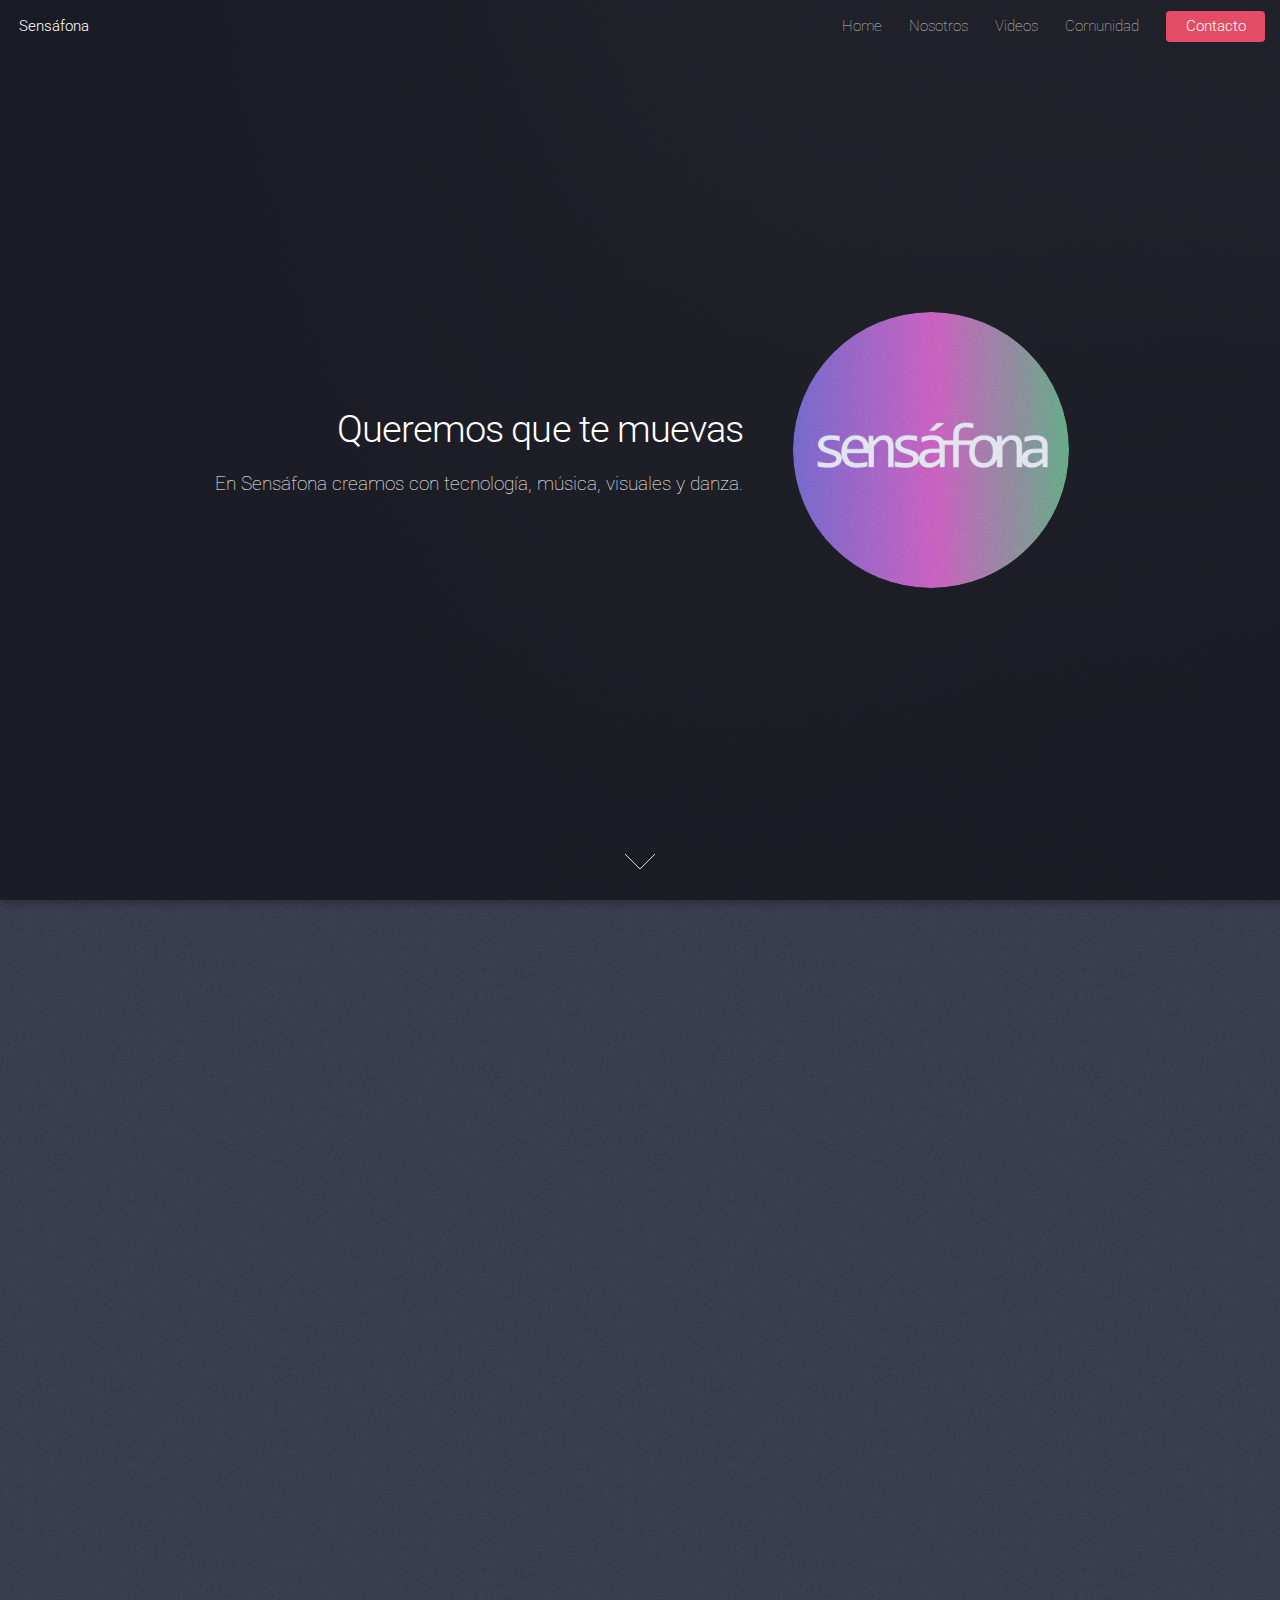
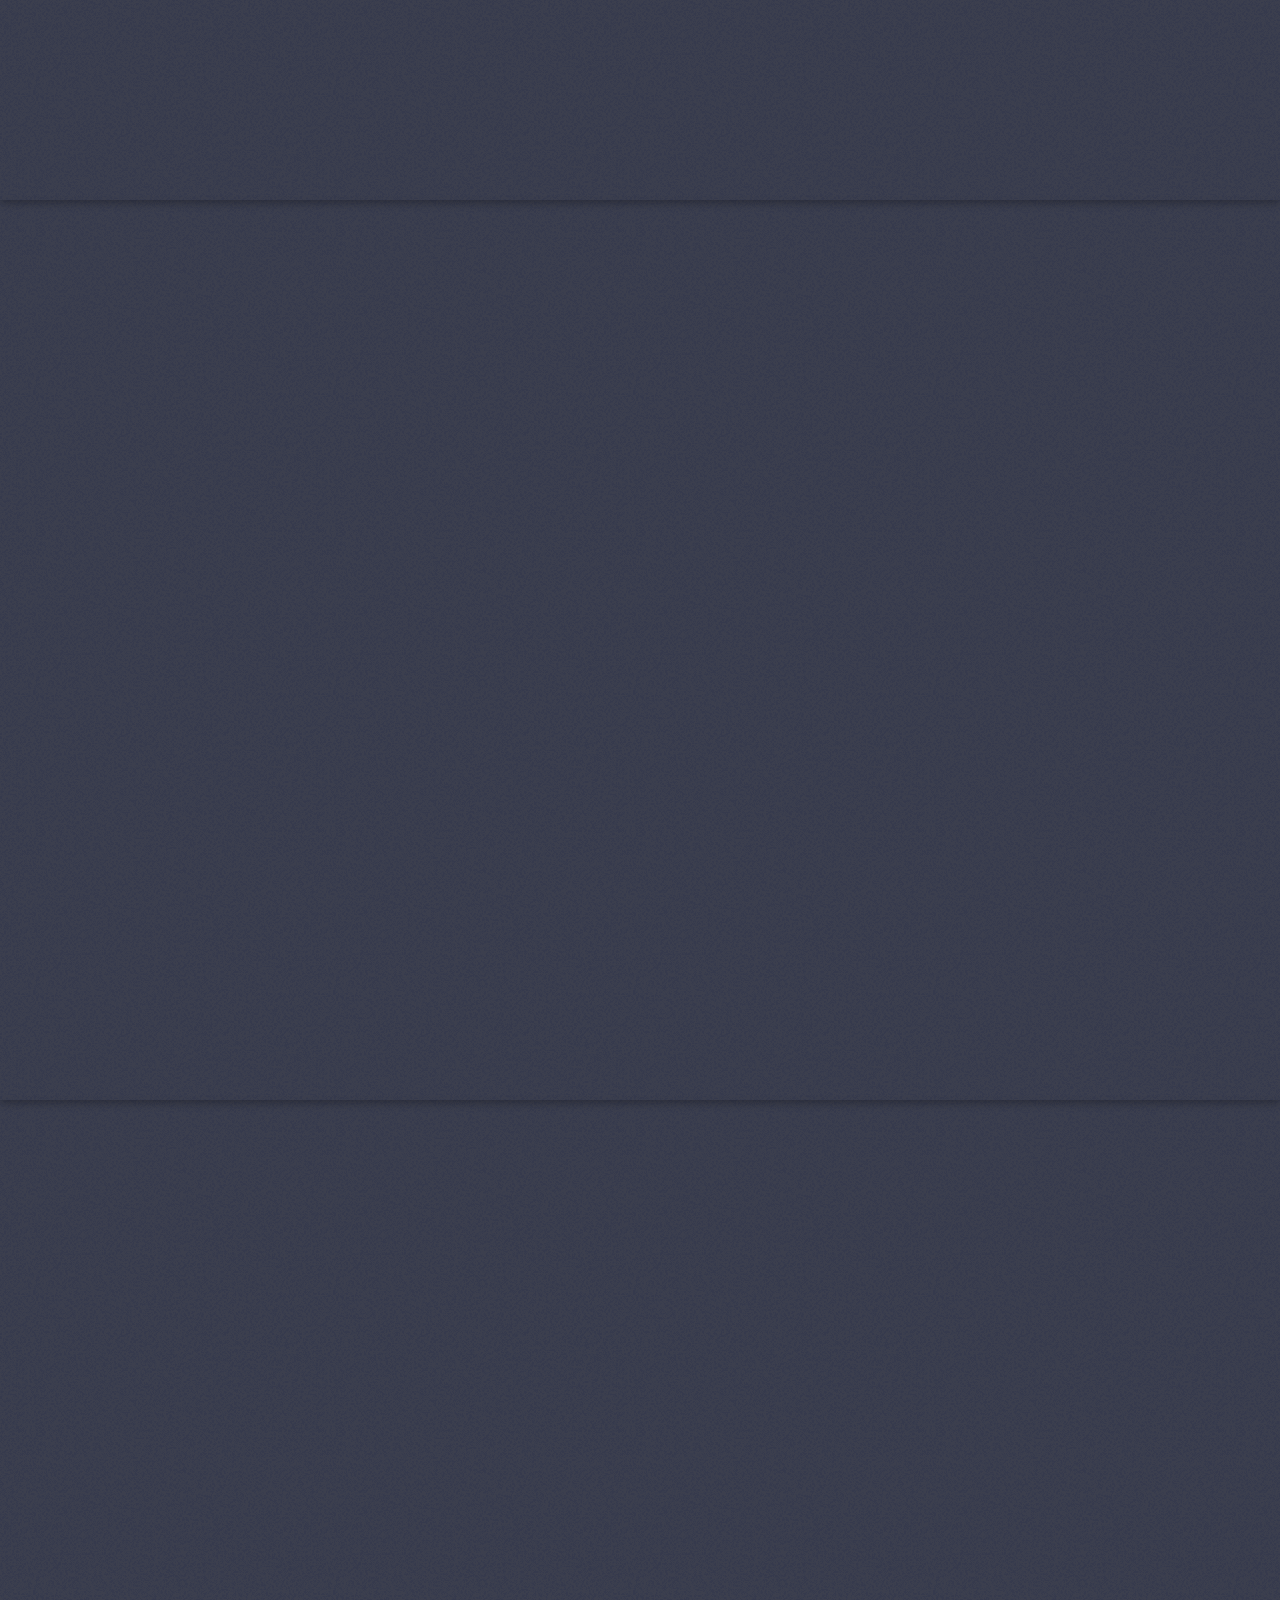
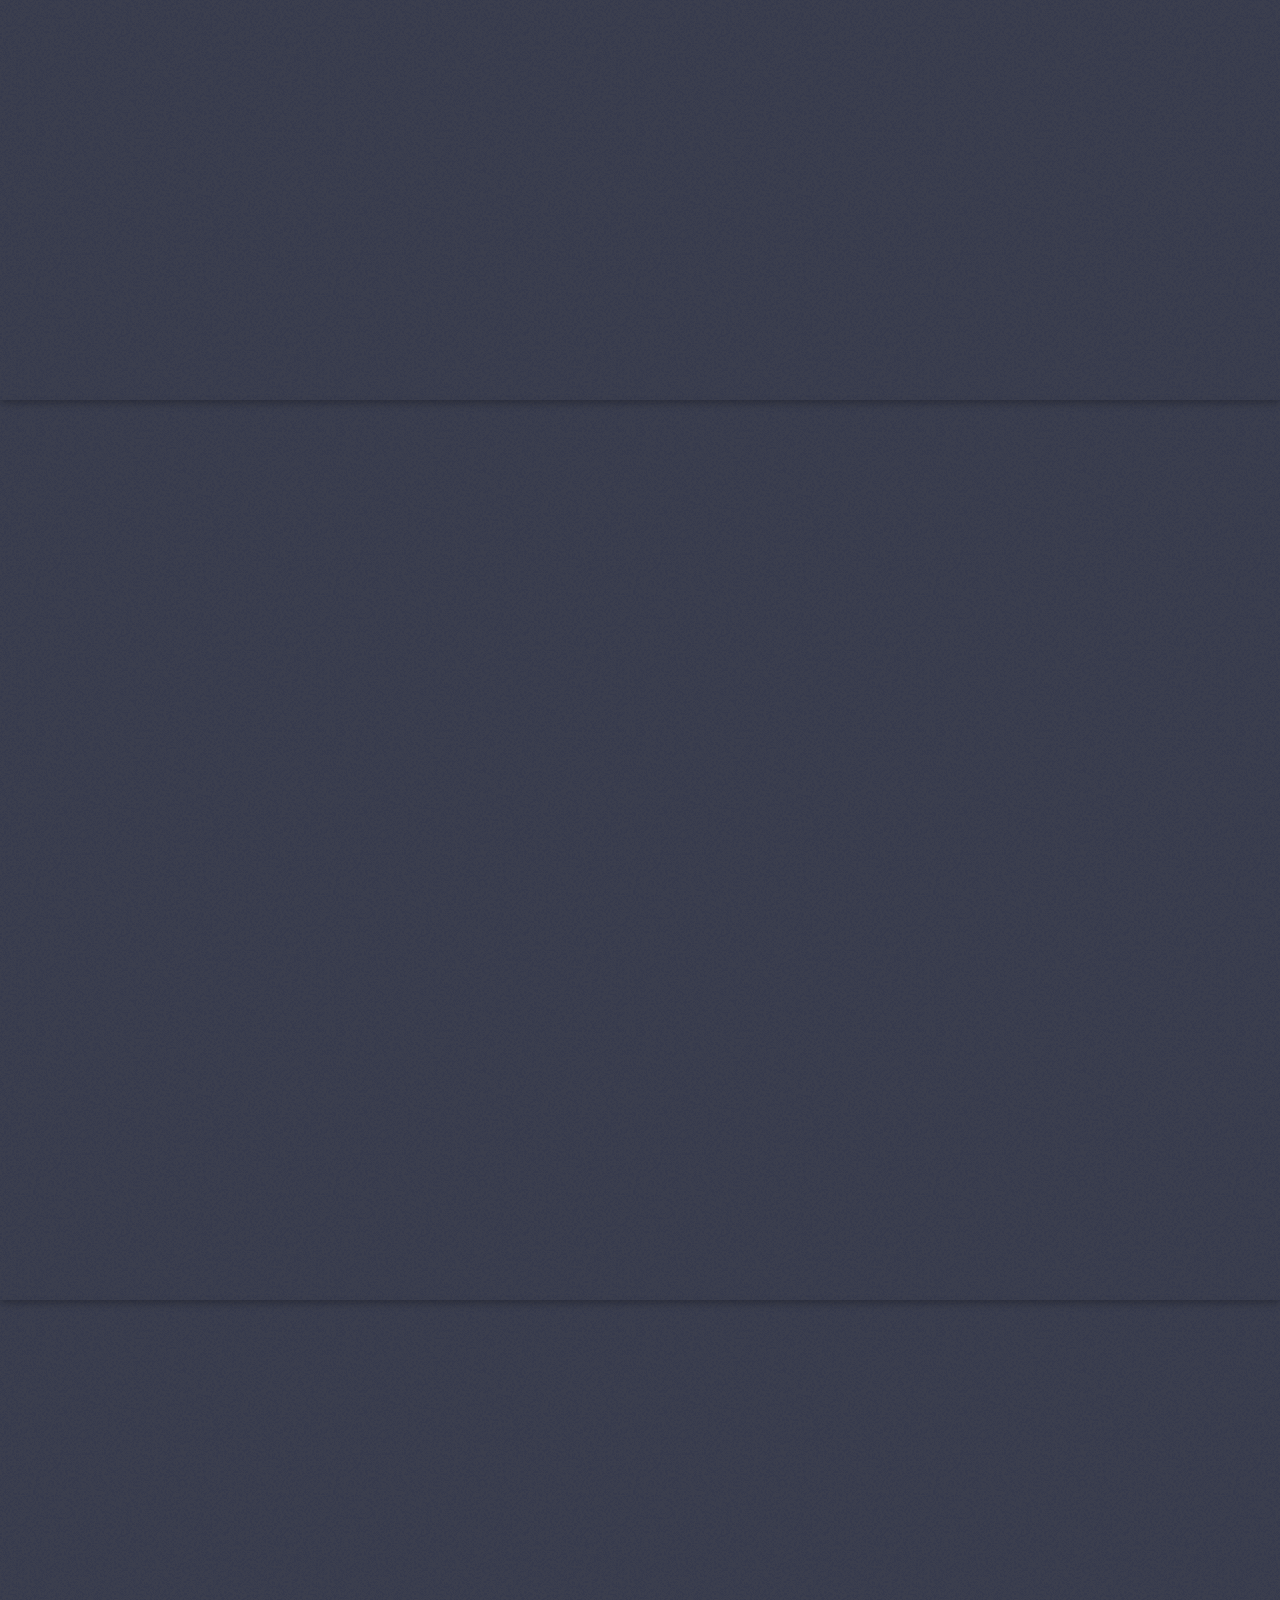
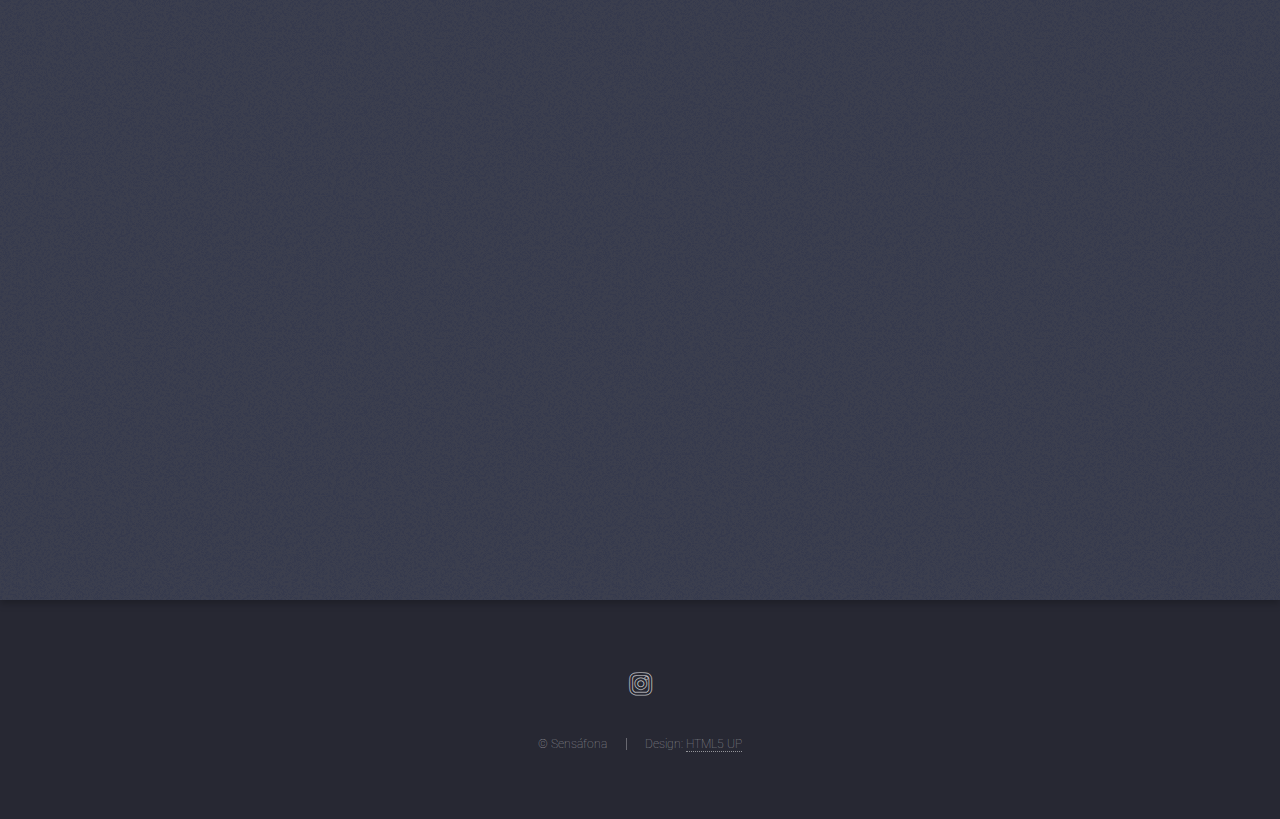
==== index.html @ a5482596 "añadidos videos" ====
<!DOCTYPE HTML>
<!--
	Landed by HTML5 UP
	html5up.net | @ajlkn
	Free for personal and commercial use under the CCA 3.0 license (html5up.net/license)
-->
<html>
	<head>
		<title>Sensáfona</title>
		<meta charset="utf-8" />
		<meta name="viewport" content="width=device-width, initial-scale=1, user-scalable=no" />
		<link rel="stylesheet" href="assets/css/main.css" />
		<noscript><link rel="stylesheet" href="assets/css/noscript.css" /></noscript>
	</head>
	<body class="is-preload landing">
		<div id="page-wrapper">

			<!-- Header -->
				<header id="header">
					<h1 id="logo"><a href="index.html">Sensáfona</a></h1>
					<nav id="nav">
						<ul>
							<li><a href="index.html">Home</a></li>
							<li>
								<a href="#">Nosotros</a>
								<!-- <ul>
									<li><a href="left-sidebar.html">Left Sidebar</a></li>
									<li><a href="right-sidebar.html">Right Sidebar</a></li>
									<li><a href="no-sidebar.html">No Sidebar</a></li>
									<li>
										<a href="#">Submenu</a>
										<ul>
											<li><a href="#">Option 1</a></li>
											<li><a href="#">Option 2</a></li>
											<li><a href="#">Option 3</a></li>
											<li><a href="#">Option 4</a></li>
										</ul>
									</li>
								</ul> -->
							</li>
							<li><a href="videos.html">Videos</a></li>
							<li><a href="https://livecoders-peru.github.io/">Comunidad</a></li>
							<li><a href="#" class="button primary">Contacto</a></li>
						</ul>
					</nav>
				</header>

			<!-- Banner -->
				<section id="banner">
					<div class="content">
						<header>
							<h2>Queremos que te muevas</h2>
							<p>En Sensáfona creamos con tecnología, música, visuales y danza.</p>
						</header>
						<span class="image"><img src="images/pic01.png" alt="" /></span>
					</div>
					<a href="#one" class="goto-next scrolly">Next</a>
				</section>

			<!-- One -->
				<section id="one" class="spotlight style1 bottom">
					<span class="image fit main"><img src="images/Animated GIF-downsized_large (1).gif" alt="" /></span>
					<div class="content">
						<div class="container">
							<div class="row">
								<div class="col-4 col-12-medium">
									<header>
										<h2>Sensáfona</h2>
										<p>Somos la primera banda peruana hecha con lenguajes de programación. </p>
									</header>
								</div>
								<div class="col-4 col-12-medium">
									<p>
										Improvisamos utilizando el live coding (programación en vivo) de música y visuales. <br>
										A esto le sumamos instrumentos electroacústicos (como la guitarra) y el movimiento/danza.
										
									</p>
								</div>
								<div class="col-4 col-12-medium">
									<p>
										Renzo Rospigliosi – Live Coding (Música) <br>
										​
										Ximena Portal - Live Coding (Visuales)<br>
										
										Favio Rojas –
										Guitarra / Bajo / Teclados <br>
										
										Déborah Baquerizo –
										Danza y Movimiento</p>
								</div>
							</div>
						</div>
					</div>
					<a href="#two" class="goto-next scrolly">Next</a>
				</section>

			<!-- Two -->
				<section id="two" class="spotlight style2 right">
					<span class="image fit main"><img src="images/Animated GIF-downsized_large (3).gif" alt="" /></span>
					<div class="content">
						<header>
							<h2>Nuestra Música</h2>
							<p>Escucha nuestras canciones.</p>
						</header>
						<p>Todas utilizan instrumentos "reales" y lenguajes de programación. <br><br>
							Hemos participado en un álbum compilatorio, y tenemos piezas cortas con las que acompañamos nuestras publicaciones en redes sociales.</p>
						<ul class="actions">
							<li><a href="#" class="button">Música</a></li>
						</ul>
					</div>
					<a href="#three" class="goto-next scrolly">Next</a>
				</section>

			<!-- Three -->
				<section id="three" class="spotlight style3 left">
					<span class="image fit main bottom"><img src="images/Animated GIF-downsized_large (5).gif" alt="" /></span>
					<div class="content">
						<header>
							<h2>Conciertos y Eventos</h2>
							<p>Hemos participado en festivales virtuales a nivel internacional</p>
						</header>
						<p>Además, somos gestores de conciertos y eventos. <br><br> Mira los videos de nuestras presentaciones pasadas y únete a la fiesta. </p>		
						<ul class="actions">
							<li><a href="#" class="button">Talleres</a></li>
						</ul>
					</div>
					<a href="#four" class="goto-next scrolly">Next</a>
				</section>

				<!-- Four -->
				<section id="two" class="spotlight style2 right">
					<span class="image fit main"><img src="images/IMG_0537.JPG" alt="" /></span>
					<div class="content">
						<header>
							<h2>Nuestra Propuesta Educativa</h2>
							<p>Sé parte de nuestros talleres introductorios</p>	
							
						</header>
						<p>Aprende desde la práctica a componer música algorítmica, a crear visuales generativos o explorar desde el arte interdisciplinario. <br> <br>
							Contamos con workshops de TidalCycles, Hydra y ORCΛ. <br>¡Serás capaz de mostrar tus propias creaciones al mundo, virtual o presencialmente!<br><br>
							No se requiere experiencia ni conocimientos previos. </p>
						
						<ul class="actions">
							<li><a href="#" class="button">Videos</a></li>
						</ul>
					</div>
					<a href="#three" class="goto-next scrolly">Next</a>
				</section>

			<!-- Three -->
			<section id="three" class="spotlight style3 left">
				<span class="image fit main bottom"><img src="images/Animated GIF-downsized_large (4).gif" alt="" /></span>
				<div class="content">
					<header>
						<h2>Próximas Fechas</h2>
						<p>¡No te pierdas ninguna actividad!</p>
					</header>
					<p>Te mantendremos al tanto de próximas convocatorias, eventos y talleres.
					<ul class="actions">
						<li><a href="#" class="button">Calendario</a></li>
					</ul>
				</div>
				<a href="#four" class="goto-next scrolly">Next</a>
			</section>

		
				
			<!-- Four
				<section id="four" class="wrapper style1 special fade-up">
					<div class="container">
						<header class="major">
							<h2>Accumsan sed tempus adipiscing blandit</h2>
							<p>Iaculis ac volutpat vis non enim gravida nisi faucibus posuere arcu consequat</p>
						</header>
						<div class="box alt">
							<div class="row gtr-uniform">
								<section class="col-4 col-6-medium col-12-xsmall">
									<span class="icon solid alt major fa-chart-area"></span>
									<h3>Ipsum sed commodo</h3>
									<p>Feugiat accumsan lorem eu ac lorem amet accumsan donec. Blandit orci porttitor.</p>
								</section>
								<section class="col-4 col-6-medium col-12-xsmall">
									<span class="icon solid alt major fa-comment"></span>
									<h3>Eleifend lorem ornare</h3>
									<p>Feugiat accumsan lorem eu ac lorem amet accumsan donec. Blandit orci porttitor.</p>
								</section>
								<section class="col-4 col-6-medium col-12-xsmall">
									<span class="icon solid alt major fa-flask"></span>
									<h3>Cubilia cep lobortis</h3>
									<p>Feugiat accumsan lorem eu ac lorem amet accumsan donec. Blandit orci porttitor.</p>
								</section>
								<section class="col-4 col-6-medium col-12-xsmall">
									<span class="icon solid alt major fa-paper-plane"></span>
									<h3>Non semper interdum</h3>
									<p>Feugiat accumsan lorem eu ac lorem amet accumsan donec. Blandit orci porttitor.</p>
								</section>
								<section class="col-4 col-6-medium col-12-xsmall">
									<span class="icon solid alt major fa-file"></span>
									<h3>Odio laoreet accumsan</h3>
									<p>Feugiat accumsan lorem eu ac lorem amet accumsan donec. Blandit orci porttitor.</p>
								</section>
								<section class="col-4 col-6-medium col-12-xsmall">
									<span class="icon solid alt major fa-lock"></span>
									<h3>Massa arcu accumsan</h3>
									<p>Feugiat accumsan lorem eu ac lorem amet accumsan donec. Blandit orci porttitor.</p>
								</section>
							</div>
						</div>
						<footer class="major">
							<ul class="actions special">
								<li><a href="#" class="button">Magna sed feugiat</a></li>
							</ul>
						</footer>
					</div>
				</section> -->

			<!-- Five
				<section id="five" class="wrapper style2 special fade">
					<div class="container">
						<header>
							<h2>Magna faucibus lorem diam</h2>
							<p>Ante metus praesent faucibus ante integer id accumsan eleifend</p>
						</header>
						<form method="post" action="#" class="cta">
							<div class="row gtr-uniform gtr-50">
								<div class="col-8 col-12-xsmall"><input type="email" name="email" id="email" placeholder="Your Email Address" /></div>
								<div class="col-4 col-12-xsmall"><input type="submit" value="Get Started" class="fit primary" /></div>
							</div>
						</form>
					</div>
				</section> -->

			<!-- Footer -->
				<footer id="footer">
					<ul class="icons">
						<!-- <li><a href="#" class="icon brands alt fa-twitter"><span class="label">Twitter</span></a></li>
						<li><a href="#" class="icon brands alt fa-facebook-f"><span class="label">Facebook</span></a></li>
						<li><a href="#" class="icon brands alt fa-linkedin-in"><span class="label">LinkedIn</span></a></li> -->
						<li><a href="https://www.instagram.com/sensafona/" class="icon brands alt fa-instagram"><span class="label">Instagram</span></a></li>
						<!-- <li><a href="#" class="icon brands alt fa-github"><span class="label">GitHub</span></a></li>
						<li><a href="#" class="icon solid alt fa-envelope"><span class="label">Email</span></a></li> -->
					</ul>
					<ul class="copyright">
						<li>&copy; Sensáfona</li><li>Design: <a href="http://html5up.net">HTML5 UP</a></li>
					</ul>
				</footer>

		</div>

		<!-- Scripts -->
			<script src="assets/js/jquery.min.js"></script>
			<script src="assets/js/jquery.scrolly.min.js"></script>
			<script src="assets/js/jquery.dropotron.min.js"></script>
			<script src="assets/js/jquery.scrollex.min.js"></script>
			<script src="assets/js/browser.min.js"></script>
			<script src="assets/js/breakpoints.min.js"></script>
			<script src="assets/js/util.js"></script>
			<script src="assets/js/main.js"></script>

	</body>
</html>
---- assets/css/main.css ----
@import url("fontawesome-all.min.css");
@import url("https://fonts.googleapis.com/css?family=Roboto:100,300,100italic,300italic");

/*
	Landed by HTML5 UP
	html5up.net | @ajlkn
	Free for personal and commercial use under the CCA 3.0 license (html5up.net/license)
*/

html, body, div, span, applet, object,
iframe, h1, h2, h3, h4, h5, h6, p, blockquote,
pre, a, abbr, acronym, address, big, cite,
code, del, dfn, em, img, ins, kbd, q, s, samp,
small, strike, strong, sub, sup, tt, var, b,
u, i, center, dl, dt, dd, ol, ul, li, fieldset,
form, label, legend, table, caption, tbody,
tfoot, thead, tr, th, td, article, aside,
canvas, details, embed, figure, figcaption,
footer, header, hgroup, menu, nav, output, ruby,
section, summary, time, mark, audio, video {
	margin: 0;
	padding: 0;
	border: 0;
	font-size: 100%;
	font: inherit;
	vertical-align: baseline;}

article, aside, details, figcaption, figure,
footer, header, hgroup, menu, nav, section {
	display: block;}

body {
	line-height: 1;
}

ol, ul {
	list-style: none;
}

blockquote, q {
	quotes: none;
}

	blockquote:before, blockquote:after, q:before, q:after {
		content: '';
		content: none;
	}

table {
	border-collapse: collapse;
	border-spacing: 0;
}

body {
	-webkit-text-size-adjust: none;
}

mark {
	background-color: transparent;
	color: inherit;
}

input::-moz-focus-inner {
	border: 0;
	padding: 0;
}

input, select, textarea {
	-moz-appearance: none;
	-webkit-appearance: none;
	-ms-appearance: none;
	appearance: none;
}

/* Basic */

	html {
		box-sizing: border-box;
	}

	*, *:before, *:after {
		box-sizing: inherit;
	}

	html, body {
		background: #1c1d26;
	}

	body.is-preload *, body.is-preload *:before, body.is-preload *:after {
		-moz-animation: none !important;
		-webkit-animation: none !important;
		-ms-animation: none !important;
		animation: none !important;
		-moz-transition: none !important;
		-webkit-transition: none !important;
		-ms-transition: none !important;
		transition: none !important;
	}

	body, input, select, textarea {
		color: rgba(255, 255, 255, 0.75);
		font-family: "Roboto", Helvetica, sans-serif;
		font-size: 15pt;
		font-weight: 100;
		line-height: 1.75em;
	}

	a {
		-moz-transition: border-color 0.2s ease-in-out, color 0.2s ease-in-out;
		-webkit-transition: border-color 0.2s ease-in-out, color 0.2s ease-in-out;
		-ms-transition: border-color 0.2s ease-in-out, color 0.2s ease-in-out;
		transition: border-color 0.2s ease-in-out, color 0.2s ease-in-out;
		border-bottom: dotted 1px;
		color: #e44c65;
		text-decoration: none;
	}

		a:hover {
			color: #e44c65 !important;
			border-bottom-color: transparent;
		}

	strong, b {
		color: #ffffff;
		font-weight: 300;
	}

	em, i {
		font-style: italic;
	}

	p {
		margin: 0 0 2em 0;
	}

	h1, h2, h3, h4, h5, h6 {
		color: #ffffff;
		font-weight: 300;
		line-height: 1em;
		margin: 0 0 1em 0;
	}

		h1 a, h2 a, h3 a, h4 a, h5 a, h6 a {
			color: inherit;
			border: 0;
		}

	h2 {
		font-size: 2em;
		line-height: 1.5em;
		letter-spacing: -0.025em;
	}

	h3 {
		font-size: 1.35em;
		line-height: 1.5em;
	}

	h4 {
		font-size: 1.1em;
		line-height: 1.5em;
	}

	h5 {
		font-size: 0.9em;
		line-height: 1.5em;
	}

	h6 {
		font-size: 0.7em;
		line-height: 1.5em;
	}

	sub {
		font-size: 0.8em;
		position: relative;
		top: 0.5em;
	}

	sup {
		font-size: 0.8em;
		position: relative;
		top: -0.5em;
	}

	hr {
		border: 0;
		border-bottom: solid 1px rgba(255, 255, 255, 0.3);
		margin: 3em 0;
	}

		hr.major {
			margin: 4em 0;
		}

	blockquote {
		border-left: solid 4px rgba(255, 255, 255, 0.3);
		font-style: italic;
		margin: 0 0 2em 0;
		padding: 0.5em 0 0.5em 2em;
	}

	code {
		background: rgba(255, 255, 255, 0.075);
		border-radius: 4px;
		font-family: "Courier New", monospace;
		font-size: 0.9em;
		margin: 0 0.25em;
		padding: 0.25em 0.65em;
	}

	pre {
		-webkit-overflow-scrolling: touch;
		font-family: "Courier New", monospace;
		font-size: 0.9em;
		margin: 0 0 2em 0;
	}

		pre code {
			display: block;
			line-height: 1.75em;
			padding: 1em 1.5em;
			overflow-x: auto;
		}

	.align-left {
		text-align: left;
	}

	.align-center {
		text-align: center;
	}

	.align-right {
		text-align: right;
	}

/* Loader */

	@-moz-keyframes spinner-show {
		0% {
			opacity: 0;
		}

		100% {
			opacity: 1;
		}
	}

	@-webkit-keyframes spinner-show {
		0% {
			opacity: 0;
		}

		100% {
			opacity: 1;
		}
	}

	@-ms-keyframes spinner-show {
		0% {
			opacity: 0;
		}

		100% {
			opacity: 1;
		}
	}

	@keyframes spinner-show {
		0% {
			opacity: 0;
		}

		100% {
			opacity: 1;
		}
	}

	@-moz-keyframes spinner-hide {
		0% {
			color: rgba(255, 255, 255, 0.15);
			z-index: 100001;
			-moz-transform: scale(1) rotate(0deg);
			-webkit-transform: scale(1) rotate(0deg);
			-ms-transform: scale(1) rotate(0deg);
			transform: scale(1) rotate(0deg);
		}

		99% {
			color: #1c1d26;
			z-index: 100001;
			-moz-transform: scale(0.5) rotate(360deg);
			-webkit-transform: scale(0.5) rotate(360deg);
			-ms-transform: scale(0.5) rotate(360deg);
			transform: scale(0.5) rotate(360deg);
		}

		100% {
			color: #1c1d26;
			z-index: -1;
			-moz-transform: scale(0.5) rotate(360deg);
			-webkit-transform: scale(0.5) rotate(360deg);
			-ms-transform: scale(0.5) rotate(360deg);
			transform: scale(0.5) rotate(360deg);
		}
	}

	@-webkit-keyframes spinner-hide {
		0% {
			color: rgba(255, 255, 255, 0.15);
			z-index: 100001;
			-moz-transform: scale(1) rotate(0deg);
			-webkit-transform: scale(1) rotate(0deg);
			-ms-transform: scale(1) rotate(0deg);
			transform: scale(1) rotate(0deg);
		}

		99% {
			color: #1c1d26;
			z-index: 100001;
			-moz-transform: scale(0.5) rotate(360deg);
			-webkit-transform: scale(0.5) rotate(360deg);
			-ms-transform: scale(0.5) rotate(360deg);
			transform: scale(0.5) rotate(360deg);
		}

		100% {
			color: #1c1d26;
			z-index: -1;
			-moz-transform: scale(0.5) rotate(360deg);
			-webkit-transform: scale(0.5) rotate(360deg);
			-ms-transform: scale(0.5) rotate(360deg);
			transform: scale(0.5) rotate(360deg);
		}
	}

	@-ms-keyframes spinner-hide {
		0% {
			color: rgba(255, 255, 255, 0.15);
			z-index: 100001;
			-moz-transform: scale(1) rotate(0deg);
			-webkit-transform: scale(1) rotate(0deg);
			-ms-transform: scale(1) rotate(0deg);
			transform: scale(1) rotate(0deg);
		}

		99% {
			color: #1c1d26;
			z-index: 100001;
			-moz-transform: scale(0.5) rotate(360deg);
			-webkit-transform: scale(0.5) rotate(360deg);
			-ms-transform: scale(0.5) rotate(360deg);
			transform: scale(0.5) rotate(360deg);
		}

		100% {
			color: #1c1d26;
			z-index: -1;
			-moz-transform: scale(0.5) rotate(360deg);
			-webkit-transform: scale(0.5) rotate(360deg);
			-ms-transform: scale(0.5) rotate(360deg);
			transform: scale(0.5) rotate(360deg);
		}
	}

	@keyframes spinner-hide {
		0% {
			color: rgba(255, 255, 255, 0.15);
			z-index: 100001;
			-moz-transform: scale(1) rotate(0deg);
			-webkit-transform: scale(1) rotate(0deg);
			-ms-transform: scale(1) rotate(0deg);
			transform: scale(1) rotate(0deg);
		}

		99% {
			color: #1c1d26;
			z-index: 100001;
			-moz-transform: scale(0.5) rotate(360deg);
			-webkit-transform: scale(0.5) rotate(360deg);
			-ms-transform: scale(0.5) rotate(360deg);
			transform: scale(0.5) rotate(360deg);
		}

		100% {
			color: #1c1d26;
			z-index: -1;
			-moz-transform: scale(0.5) rotate(360deg);
			-webkit-transform: scale(0.5) rotate(360deg);
			-ms-transform: scale(0.5) rotate(360deg);
			transform: scale(0.5) rotate(360deg);
		}
	}

	@-moz-keyframes spinner-rotate {
		0% {
			-moz-transform: scale(1) rotate(0deg);
			-webkit-transform: scale(1) rotate(0deg);
			-ms-transform: scale(1) rotate(0deg);
			transform: scale(1) rotate(0deg);
		}

		100% {
			-moz-transform: scale(1) rotate(360deg);
			-webkit-transform: scale(1) rotate(360deg);
			-ms-transform: scale(1) rotate(360deg);
			transform: scale(1) rotate(360deg);
		}
	}

	@-webkit-keyframes spinner-rotate {
		0% {
			-moz-transform: scale(1) rotate(0deg);
			-webkit-transform: scale(1) rotate(0deg);
			-ms-transform: scale(1) rotate(0deg);
			transform: scale(1) rotate(0deg);
		}

		100% {
			-moz-transform: scale(1) rotate(360deg);
			-webkit-transform: scale(1) rotate(360deg);
			-ms-transform: scale(1) rotate(360deg);
			transform: scale(1) rotate(360deg);
		}
	}

	@-ms-keyframes spinner-rotate {
		0% {
			-moz-transform: scale(1) rotate(0deg);
			-webkit-transform: scale(1) rotate(0deg);
			-ms-transform: scale(1) rotate(0deg);
			transform: scale(1) rotate(0deg);
		}

		100% {
			-moz-transform: scale(1) rotate(360deg);
			-webkit-transform: scale(1) rotate(360deg);
			-ms-transform: scale(1) rotate(360deg);
			transform: scale(1) rotate(360deg);
		}
	}

	@keyframes spinner-rotate {
		0% {
			-moz-transform: scale(1) rotate(0deg);
			-webkit-transform: scale(1) rotate(0deg);
			-ms-transform: scale(1) rotate(0deg);
			transform: scale(1) rotate(0deg);
		}

		100% {
			-moz-transform: scale(1) rotate(360deg);
			-webkit-transform: scale(1) rotate(360deg);
			-ms-transform: scale(1) rotate(360deg);
			transform: scale(1) rotate(360deg);
		}
	}

	@-moz-keyframes overlay-hide {
		0% {
			opacity: 1;
			z-index: 100000;
		}

		15% {
			opacity: 1;
			z-index: 100000;
		}

		99% {
			opacity: 0;
			z-index: 100000;
		}

		100% {
			opacity: 0;
			z-index: -1;
		}
	}

	@-webkit-keyframes overlay-hide {
		0% {
			opacity: 1;
			z-index: 100000;
		}

		15% {
			opacity: 1;
			z-index: 100000;
		}

		99% {
			opacity: 0;
			z-index: 100000;
		}

		100% {
			opacity: 0;
			z-index: -1;
		}
	}

	@-ms-keyframes overlay-hide {
		0% {
			opacity: 1;
			z-index: 100000;
		}

		15% {
			opacity: 1;
			z-index: 100000;
		}

		99% {
			opacity: 0;
			z-index: 100000;
		}

		100% {
			opacity: 0;
			z-index: -1;
		}
	}

	@keyframes overlay-hide {
		0% {
			opacity: 1;
			z-index: 100000;
		}

		15% {
			opacity: 1;
			z-index: 100000;
		}

		99% {
			opacity: 0;
			z-index: 100000;
		}

		100% {
			opacity: 0;
			z-index: -1;
		}
	}

	body.landing {
		text-decoration: none;
	}

		body.landing:before {
			-moz-osx-font-smoothing: grayscale;
			-webkit-font-smoothing: antialiased;
			display: inline-block;
			font-style: normal;
			font-variant: normal;
			text-rendering: auto;
			line-height: 1;
			text-transform: none !important;
			font-family: 'Font Awesome 5 Free';
			font-weight: 900;
		}

		body.landing:before {
			-moz-animation: spinner-show 1.5s 1 0.25s ease forwards, spinner-hide 0.25s ease-in-out forwards !important;
			-webkit-animation: spinner-show 1.5s 1 0.25s ease forwards, spinner-hide 0.25s ease-in-out forwards !important;
			-ms-animation: spinner-show 1.5s 1 0.25s ease forwards, spinner-hide 0.25s ease-in-out forwards !important;
			animation: spinner-show 1.5s 1 0.25s ease forwards, spinner-hide 0.25s ease-in-out forwards !important;
			-moz-transform-origin: 50% 50%;
			-webkit-transform-origin: 50% 50%;
			-ms-transform-origin: 50% 50%;
			transform-origin: 50% 50%;
			color: rgba(255, 255, 255, 0.15);
			content: '\f1ce';
			cursor: default;
			display: block;
			font-size: 2em;
			height: 2em;
			left: 50%;
			line-height: 2em;
			margin: -1em 0 0 -1em;
			opacity: 0;
			position: fixed;
			text-align: center;
			top: 50%;
			width: 2em;
			z-index: -1;
		}

		body.landing:after {
			-moz-animation: overlay-hide 1.5s ease-in forwards !important;
			-webkit-animation: overlay-hide 1.5s ease-in forwards !important;
			-ms-animation: overlay-hide 1.5s ease-in forwards !important;
			animation: overlay-hide 1.5s ease-in forwards !important;
			background: #1c1d26;
			content: '';
			display: block;
			height: 100%;
			left: 0;
			opacity: 0;
			position: fixed;
			top: 0;
			width: 100%;
			z-index: -1;
		}

		body.landing.is-preload:before {
			-moz-animation: spinner-show 1.5s 1 0.25s ease forwards, spinner-rotate 0.75s infinite linear !important;
			-webkit-animation: spinner-show 1.5s 1 0.25s ease forwards, spinner-rotate 0.75s infinite linear !important;
			-ms-animation: spinner-show 1.5s 1 0.25s ease forwards, spinner-rotate 0.75s infinite linear !important;
			animation: spinner-show 1.5s 1 0.25s ease forwards, spinner-rotate 0.75s infinite linear !important;
			z-index: 100001;
		}

		body.landing.is-preload:after {
			-moz-animation: none !important;
			-webkit-animation: none !important;
			-ms-animation: none !important;
			animation: none !important;
			opacity: 1;
			z-index: 100000;
		}

	@media (-webkit-min-device-pixel-ratio: 2) {

		body.landing:before {
			line-height: 2.025em;
		}

	}

/* Container */

	.container {
		margin: 0 auto;
		max-width: calc(100% - 4em);
		width: 70em;
	}

		.container.xsmall {
			width: 17.5em;
		}

		.container.small {
			width: 35em;
		}

		.container.medium {
			width: 52.5em;
		}

		.container.large {
			width: 87.5em;
		}

		.container.xlarge {
			width: 105em;
		}

		.container.max {
			width: 100%;
		}

		@media screen and (max-width: 1280px) {

			.container {
				width: 90%;
				max-width: 100%;
			}

		}

		@media screen and (max-width: 980px) {

			.container {
				width: 100% !important;
			}

		}

/* Row */

	.row {
		display: flex;
		flex-wrap: wrap;
		box-sizing: border-box;
		align-items: stretch;
	}

		.row > * {
			box-sizing: border-box;
		}

		.row.gtr-uniform > * > :last-child {
			margin-bottom: 0;
		}

		.row.aln-left {
			justify-content: flex-start;
		}

		.row.aln-center {
			justify-content: center;
		}

		.row.aln-right {
			justify-content: flex-end;
		}

		.row.aln-top {
			align-items: flex-start;
		}

		.row.aln-middle {
			align-items: center;
		}

		.row.aln-bottom {
			align-items: flex-end;
		}

		.row > .imp {
			order: -1;
		}

		.row > .col-1 {
			width: 8.33333%;
		}

		.row > .off-1 {
			margin-left: 8.33333%;
		}

		.row > .col-2 {
			width: 16.66667%;
		}

		.row > .off-2 {
			margin-left: 16.66667%;
		}

		.row > .col-3 {
			width: 25%;
		}

		.row > .off-3 {
			margin-left: 25%;
		}

		.row > .col-4 {
			width: 33.33333%;
		}

		.row > .off-4 {
			margin-left: 33.33333%;
		}

		.row > .col-5 {
			width: 41.66667%;
		}

		.row > .off-5 {
			margin-left: 41.66667%;
		}

		.row > .col-6 {
			width: 50%;
		}

		.row > .off-6 {
			margin-left: 50%;
		}

		.row > .col-7 {
			width: 58.33333%;
		}

		.row > .off-7 {
			margin-left: 58.33333%;
		}

		.row > .col-8 {
			width: 66.66667%;
		}

		.row > .off-8 {
			margin-left: 66.66667%;
		}

		.row > .col-9 {
			width: 75%;
		}

		.row > .off-9 {
			margin-left: 75%;
		}

		.row > .col-10 {
			width: 83.33333%;
		}

		.row > .off-10 {
			margin-left: 83.33333%;
		}

		.row > .col-11 {
			width: 91.66667%;
		}

		.row > .off-11 {
			margin-left: 91.66667%;
		}

		.row > .col-12 {
			width: 100%;
		}

		.row > .off-12 {
			margin-left: 100%;
		}

		.row.gtr-0 {
			margin-top: 0;
			margin-left: 0em;
		}

			.row.gtr-0 > * {
				padding: 0 0 0 0em;
			}

			.row.gtr-0.gtr-uniform {
				margin-top: 0em;
			}

				.row.gtr-0.gtr-uniform > * {
					padding-top: 0em;
				}

		.row.gtr-25 {
			margin-top: 0;
			margin-left: -0.625em;
		}

			.row.gtr-25 > * {
				padding: 0 0 0 0.625em;
			}

			.row.gtr-25.gtr-uniform {
				margin-top: -0.625em;
			}

				.row.gtr-25.gtr-uniform > * {
					padding-top: 0.625em;
				}

		.row.gtr-50 {
			margin-top: 0;
			margin-left: -1.25em;
		}

			.row.gtr-50 > * {
				padding: 0 0 0 1.25em;
			}

			.row.gtr-50.gtr-uniform {
				margin-top: -1.25em;
			}

				.row.gtr-50.gtr-uniform > * {
					padding-top: 1.25em;
				}

		.row {
			margin-top: 0;
			margin-left: -2.5em;
		}

			.row > * {
				padding: 0 0 0 2.5em;
			}

			.row.gtr-uniform {
				margin-top: -2.5em;
			}

				.row.gtr-uniform > * {
					padding-top: 2.5em;
				}

		.row.gtr-150 {
			margin-top: 0;
			margin-left: -3.75em;
		}

			.row.gtr-150 > * {
				padding: 0 0 0 3.75em;
			}

			.row.gtr-150.gtr-uniform {
				margin-top: -3.75em;
			}

				.row.gtr-150.gtr-uniform > * {
					padding-top: 3.75em;
				}

		.row.gtr-200 {
			margin-top: 0;
			margin-left: -5em;
		}

			.row.gtr-200 > * {
				padding: 0 0 0 5em;
			}

			.row.gtr-200.gtr-uniform {
				margin-top: -5em;
			}

				.row.gtr-200.gtr-uniform > * {
					padding-top: 5em;
				}

		@media screen and (max-width: 1680px) {

			.row {
				display: flex;
				flex-wrap: wrap;
				box-sizing: border-box;
				align-items: stretch;
			}

				.row > * {
					box-sizing: border-box;
				}

				.row.gtr-uniform > * > :last-child {
					margin-bottom: 0;
				}

				.row.aln-left {
					justify-content: flex-start;
				}

				.row.aln-center {
					justify-content: center;
				}

				.row.aln-right {
					justify-content: flex-end;
				}

				.row.aln-top {
					align-items: flex-start;
				}

				.row.aln-middle {
					align-items: center;
				}

				.row.aln-bottom {
					align-items: flex-end;
				}

				.row > .imp-xlarge {
					order: -1;
				}

				.row > .col-1-xlarge {
					width: 8.33333%;
				}

				.row > .off-1-xlarge {
					margin-left: 8.33333%;
				}

				.row > .col-2-xlarge {
					width: 16.66667%;
				}

				.row > .off-2-xlarge {
					margin-left: 16.66667%;
				}

				.row > .col-3-xlarge {
					width: 25%;
				}

				.row > .off-3-xlarge {
					margin-left: 25%;
				}

				.row > .col-4-xlarge {
					width: 33.33333%;
				}

				.row > .off-4-xlarge {
					margin-left: 33.33333%;
				}

				.row > .col-5-xlarge {
					width: 41.66667%;
				}

				.row > .off-5-xlarge {
					margin-left: 41.66667%;
				}

				.row > .col-6-xlarge {
					width: 50%;
				}

				.row > .off-6-xlarge {
					margin-left: 50%;
				}

				.row > .col-7-xlarge {
					width: 58.33333%;
				}

				.row > .off-7-xlarge {
					margin-left: 58.33333%;
				}

				.row > .col-8-xlarge {
					width: 66.66667%;
				}

				.row > .off-8-xlarge {
					margin-left: 66.66667%;
				}

				.row > .col-9-xlarge {
					width: 75%;
				}

				.row > .off-9-xlarge {
					margin-left: 75%;
				}

				.row > .col-10-xlarge {
					width: 83.33333%;
				}

				.row > .off-10-xlarge {
					margin-left: 83.33333%;
				}

				.row > .col-11-xlarge {
					width: 91.66667%;
				}

				.row > .off-11-xlarge {
					margin-left: 91.66667%;
				}

				.row > .col-12-xlarge {
					width: 100%;
				}

				.row > .off-12-xlarge {
					margin-left: 100%;
				}

				.row.gtr-0 {
					margin-top: 0;
					margin-left: 0em;
				}

					.row.gtr-0 > * {
						padding: 0 0 0 0em;
					}

					.row.gtr-0.gtr-uniform {
						margin-top: 0em;
					}

						.row.gtr-0.gtr-uniform > * {
							padding-top: 0em;
						}

				.row.gtr-25 {
					margin-top: 0;
					margin-left: -0.625em;
				}

					.row.gtr-25 > * {
						padding: 0 0 0 0.625em;
					}

					.row.gtr-25.gtr-uniform {
						margin-top: -0.625em;
					}

						.row.gtr-25.gtr-uniform > * {
							padding-top: 0.625em;
						}

				.row.gtr-50 {
					margin-top: 0;
					margin-left: -1.25em;
				}

					.row.gtr-50 > * {
						padding: 0 0 0 1.25em;
					}

					.row.gtr-50.gtr-uniform {
						margin-top: -1.25em;
					}

						.row.gtr-50.gtr-uniform > * {
							padding-top: 1.25em;
						}

				.row {
					margin-top: 0;
					margin-left: -2.5em;
				}

					.row > * {
						padding: 0 0 0 2.5em;
					}

					.row.gtr-uniform {
						margin-top: -2.5em;
					}

						.row.gtr-uniform > * {
							padding-top: 2.5em;
						}

				.row.gtr-150 {
					margin-top: 0;
					margin-left: -3.75em;
				}

					.row.gtr-150 > * {
						padding: 0 0 0 3.75em;
					}

					.row.gtr-150.gtr-uniform {
						margin-top: -3.75em;
					}

						.row.gtr-150.gtr-uniform > * {
							padding-top: 3.75em;
						}

				.row.gtr-200 {
					margin-top: 0;
					margin-left: -5em;
				}

					.row.gtr-200 > * {
						padding: 0 0 0 5em;
					}

					.row.gtr-200.gtr-uniform {
						margin-top: -5em;
					}

						.row.gtr-200.gtr-uniform > * {
							padding-top: 5em;
						}

		}

		@media screen and (max-width: 1280px) {

			.row {
				display: flex;
				flex-wrap: wrap;
				box-sizing: border-box;
				align-items: stretch;
			}

				.row > * {
					box-sizing: border-box;
				}

				.row.gtr-uniform > * > :last-child {
					margin-bottom: 0;
				}

				.row.aln-left {
					justify-content: flex-start;
				}

				.row.aln-center {
					justify-content: center;
				}

				.row.aln-right {
					justify-content: flex-end;
				}

				.row.aln-top {
					align-items: flex-start;
				}

				.row.aln-middle {
					align-items: center;
				}

				.row.aln-bottom {
					align-items: flex-end;
				}

				.row > .imp-large {
					order: -1;
				}

				.row > .col-1-large {
					width: 8.33333%;
				}

				.row > .off-1-large {
					margin-left: 8.33333%;
				}

				.row > .col-2-large {
					width: 16.66667%;
				}

				.row > .off-2-large {
					margin-left: 16.66667%;
				}

				.row > .col-3-large {
					width: 25%;
				}

				.row > .off-3-large {
					margin-left: 25%;
				}

				.row > .col-4-large {
					width: 33.33333%;
				}

				.row > .off-4-large {
					margin-left: 33.33333%;
				}

				.row > .col-5-large {
					width: 41.66667%;
				}

				.row > .off-5-large {
					margin-left: 41.66667%;
				}

				.row > .col-6-large {
					width: 50%;
				}

				.row > .off-6-large {
					margin-left: 50%;
				}

				.row > .col-7-large {
					width: 58.33333%;
				}

				.row > .off-7-large {
					margin-left: 58.33333%;
				}

				.row > .col-8-large {
					width: 66.66667%;
				}

				.row > .off-8-large {
					margin-left: 66.66667%;
				}

				.row > .col-9-large {
					width: 75%;
				}

				.row > .off-9-large {
					margin-left: 75%;
				}

				.row > .col-10-large {
					width: 83.33333%;
				}

				.row > .off-10-large {
					margin-left: 83.33333%;
				}

				.row > .col-11-large {
					width: 91.66667%;
				}

				.row > .off-11-large {
					margin-left: 91.66667%;
				}

				.row > .col-12-large {
					width: 100%;
				}

				.row > .off-12-large {
					margin-left: 100%;
				}

				.row.gtr-0 {
					margin-top: 0;
					margin-left: 0em;
				}

					.row.gtr-0 > * {
						padding: 0 0 0 0em;
					}

					.row.gtr-0.gtr-uniform {
						margin-top: 0em;
					}

						.row.gtr-0.gtr-uniform > * {
							padding-top: 0em;
						}

				.row.gtr-25 {
					margin-top: 0;
					margin-left: -0.625em;
				}

					.row.gtr-25 > * {
						padding: 0 0 0 0.625em;
					}

					.row.gtr-25.gtr-uniform {
						margin-top: -0.625em;
					}

						.row.gtr-25.gtr-uniform > * {
							padding-top: 0.625em;
						}

				.row.gtr-50 {
					margin-top: 0;
					margin-left: -1.25em;
				}

					.row.gtr-50 > * {
						padding: 0 0 0 1.25em;
					}

					.row.gtr-50.gtr-uniform {
						margin-top: -1.25em;
					}

						.row.gtr-50.gtr-uniform > * {
							padding-top: 1.25em;
						}

				.row {
					margin-top: 0;
					margin-left: -2.5em;
				}

					.row > * {
						padding: 0 0 0 2.5em;
					}

					.row.gtr-uniform {
						margin-top: -2.5em;
					}

						.row.gtr-uniform > * {
							padding-top: 2.5em;
						}

				.row.gtr-150 {
					margin-top: 0;
					margin-left: -3.75em;
				}

					.row.gtr-150 > * {
						padding: 0 0 0 3.75em;
					}

					.row.gtr-150.gtr-uniform {
						margin-top: -3.75em;
					}

						.row.gtr-150.gtr-uniform > * {
							padding-top: 3.75em;
						}

				.row.gtr-200 {
					margin-top: 0;
					margin-left: -5em;
				}

					.row.gtr-200 > * {
						padding: 0 0 0 5em;
					}

					.row.gtr-200.gtr-uniform {
						margin-top: -5em;
					}

						.row.gtr-200.gtr-uniform > * {
							padding-top: 5em;
						}

		}

		@media screen and (max-width: 980px) {

			.row {
				display: flex;
				flex-wrap: wrap;
				box-sizing: border-box;
				align-items: stretch;
			}

				.row > * {
					box-sizing: border-box;
				}

				.row.gtr-uniform > * > :last-child {
					margin-bottom: 0;
				}

				.row.aln-left {
					justify-content: flex-start;
				}

				.row.aln-center {
					justify-content: center;
				}

				.row.aln-right {
					justify-content: flex-end;
				}

				.row.aln-top {
					align-items: flex-start;
				}

				.row.aln-middle {
					align-items: center;
				}

				.row.aln-bottom {
					align-items: flex-end;
				}

				.row > .imp-medium {
					order: -1;
				}

				.row > .col-1-medium {
					width: 8.33333%;
				}

				.row > .off-1-medium {
					margin-left: 8.33333%;
				}

				.row > .col-2-medium {
					width: 16.66667%;
				}

				.row > .off-2-medium {
					margin-left: 16.66667%;
				}

				.row > .col-3-medium {
					width: 25%;
				}

				.row > .off-3-medium {
					margin-left: 25%;
				}

				.row > .col-4-medium {
					width: 33.33333%;
				}

				.row > .off-4-medium {
					margin-left: 33.33333%;
				}

				.row > .col-5-medium {
					width: 41.66667%;
				}

				.row > .off-5-medium {
					margin-left: 41.66667%;
				}

				.row > .col-6-medium {
					width: 50%;
				}

				.row > .off-6-medium {
					margin-left: 50%;
				}

				.row > .col-7-medium {
					width: 58.33333%;
				}

				.row > .off-7-medium {
					margin-left: 58.33333%;
				}

				.row > .col-8-medium {
					width: 66.66667%;
				}

				.row > .off-8-medium {
					margin-left: 66.66667%;
				}

				.row > .col-9-medium {
					width: 75%;
				}

				.row > .off-9-medium {
					margin-left: 75%;
				}

				.row > .col-10-medium {
					width: 83.33333%;
				}

				.row > .off-10-medium {
					margin-left: 83.33333%;
				}

				.row > .col-11-medium {
					width: 91.66667%;
				}

				.row > .off-11-medium {
					margin-left: 91.66667%;
				}

				.row > .col-12-medium {
					width: 100%;
				}

				.row > .off-12-medium {
					margin-left: 100%;
				}

				.row.gtr-0 {
					margin-top: 0;
					margin-left: 0em;
				}

					.row.gtr-0 > * {
						padding: 0 0 0 0em;
					}

					.row.gtr-0.gtr-uniform {
						margin-top: 0em;
					}

						.row.gtr-0.gtr-uniform > * {
							padding-top: 0em;
						}

				.row.gtr-25 {
					margin-top: 0;
					margin-left: -0.625em;
				}

					.row.gtr-25 > * {
						padding: 0 0 0 0.625em;
					}

					.row.gtr-25.gtr-uniform {
						margin-top: -0.625em;
					}

						.row.gtr-25.gtr-uniform > * {
							padding-top: 0.625em;
						}

				.row.gtr-50 {
					margin-top: 0;
					margin-left: -1.25em;
				}

					.row.gtr-50 > * {
						padding: 0 0 0 1.25em;
					}

					.row.gtr-50.gtr-uniform {
						margin-top: -1.25em;
					}

						.row.gtr-50.gtr-uniform > * {
							padding-top: 1.25em;
						}

				.row {
					margin-top: 0;
					margin-left: -2.5em;
				}

					.row > * {
						padding: 0 0 0 2.5em;
					}

					.row.gtr-uniform {
						margin-top: -2.5em;
					}

						.row.gtr-uniform > * {
							padding-top: 2.5em;
						}

				.row.gtr-150 {
					margin-top: 0;
					margin-left: -3.75em;
				}

					.row.gtr-150 > * {
						padding: 0 0 0 3.75em;
					}

					.row.gtr-150.gtr-uniform {
						margin-top: -3.75em;
					}

						.row.gtr-150.gtr-uniform > * {
							padding-top: 3.75em;
						}

				.row.gtr-200 {
					margin-top: 0;
					margin-left: -5em;
				}

					.row.gtr-200 > * {
						padding: 0 0 0 5em;
					}

					.row.gtr-200.gtr-uniform {
						margin-top: -5em;
					}

						.row.gtr-200.gtr-uniform > * {
							padding-top: 5em;
						}

		}

		@media screen and (max-width: 736px) {

			.row {
				display: flex;
				flex-wrap: wrap;
				box-sizing: border-box;
				align-items: stretch;
			}

				.row > * {
					box-sizing: border-box;
				}

				.row.gtr-uniform > * > :last-child {
					margin-bottom: 0;
				}

				.row.aln-left {
					justify-content: flex-start;
				}

				.row.aln-center {
					justify-content: center;
				}

				.row.aln-right {
					justify-content: flex-end;
				}

				.row.aln-top {
					align-items: flex-start;
				}

				.row.aln-middle {
					align-items: center;
				}

				.row.aln-bottom {
					align-items: flex-end;
				}

				.row > .imp-small {
					order: -1;
				}

				.row > .col-1-small {
					width: 8.33333%;
				}

				.row > .off-1-small {
					margin-left: 8.33333%;
				}

				.row > .col-2-small {
					width: 16.66667%;
				}

				.row > .off-2-small {
					margin-left: 16.66667%;
				}

				.row > .col-3-small {
					width: 25%;
				}

				.row > .off-3-small {
					margin-left: 25%;
				}

				.row > .col-4-small {
					width: 33.33333%;
				}

				.row > .off-4-small {
					margin-left: 33.33333%;
				}

				.row > .col-5-small {
					width: 41.66667%;
				}

				.row > .off-5-small {
					margin-left: 41.66667%;
				}

				.row > .col-6-small {
					width: 50%;
				}

				.row > .off-6-small {
					margin-left: 50%;
				}

				.row > .col-7-small {
					width: 58.33333%;
				}

				.row > .off-7-small {
					margin-left: 58.33333%;
				}

				.row > .col-8-small {
					width: 66.66667%;
				}

				.row > .off-8-small {
					margin-left: 66.66667%;
				}

				.row > .col-9-small {
					width: 75%;
				}

				.row > .off-9-small {
					margin-left: 75%;
				}

				.row > .col-10-small {
					width: 83.33333%;
				}

				.row > .off-10-small {
					margin-left: 83.33333%;
				}

				.row > .col-11-small {
					width: 91.66667%;
				}

				.row > .off-11-small {
					margin-left: 91.66667%;
				}

				.row > .col-12-small {
					width: 100%;
				}

				.row > .off-12-small {
					margin-left: 100%;
				}

				.row.gtr-0 {
					margin-top: 0;
					margin-left: 0em;
				}

					.row.gtr-0 > * {
						padding: 0 0 0 0em;
					}

					.row.gtr-0.gtr-uniform {
						margin-top: 0em;
					}

						.row.gtr-0.gtr-uniform > * {
							padding-top: 0em;
						}

				.row.gtr-25 {
					margin-top: 0;
					margin-left: -0.625em;
				}

					.row.gtr-25 > * {
						padding: 0 0 0 0.625em;
					}

					.row.gtr-25.gtr-uniform {
						margin-top: -0.625em;
					}

						.row.gtr-25.gtr-uniform > * {
							padding-top: 0.625em;
						}

				.row.gtr-50 {
					margin-top: 0;
					margin-left: -1.25em;
				}

					.row.gtr-50 > * {
						padding: 0 0 0 1.25em;
					}

					.row.gtr-50.gtr-uniform {
						margin-top: -1.25em;
					}

						.row.gtr-50.gtr-uniform > * {
							padding-top: 1.25em;
						}

				.row {
					margin-top: 0;
					margin-left: -2.5em;
				}

					.row > * {
						padding: 0 0 0 2.5em;
					}

					.row.gtr-uniform {
						margin-top: -2.5em;
					}

						.row.gtr-uniform > * {
							padding-top: 2.5em;
						}

				.row.gtr-150 {
					margin-top: 0;
					margin-left: -3.75em;
				}

					.row.gtr-150 > * {
						padding: 0 0 0 3.75em;
					}

					.row.gtr-150.gtr-uniform {
						margin-top: -3.75em;
					}

						.row.gtr-150.gtr-uniform > * {
							padding-top: 3.75em;
						}

				.row.gtr-200 {
					margin-top: 0;
					margin-left: -5em;
				}

					.row.gtr-200 > * {
						padding: 0 0 0 5em;
					}

					.row.gtr-200.gtr-uniform {
						margin-top: -5em;
					}

						.row.gtr-200.gtr-uniform > * {
							padding-top: 5em;
						}

		}

		@media screen and (max-width: 480px) {

			.row {
				display: flex;
				flex-wrap: wrap;
				box-sizing: border-box;
				align-items: stretch;
			}

				.row > * {
					box-sizing: border-box;
				}

				.row.gtr-uniform > * > :last-child {
					margin-bottom: 0;
				}

				.row.aln-left {
					justify-content: flex-start;
				}

				.row.aln-center {
					justify-content: center;
				}

				.row.aln-right {
					justify-content: flex-end;
				}

				.row.aln-top {
					align-items: flex-start;
				}

				.row.aln-middle {
					align-items: center;
				}

				.row.aln-bottom {
					align-items: flex-end;
				}

				.row > .imp-xsmall {
					order: -1;
				}

				.row > .col-1-xsmall {
					width: 8.33333%;
				}

				.row > .off-1-xsmall {
					margin-left: 8.33333%;
				}

				.row > .col-2-xsmall {
					width: 16.66667%;
				}

				.row > .off-2-xsmall {
					margin-left: 16.66667%;
				}

				.row > .col-3-xsmall {
					width: 25%;
				}

				.row > .off-3-xsmall {
					margin-left: 25%;
				}

				.row > .col-4-xsmall {
					width: 33.33333%;
				}

				.row > .off-4-xsmall {
					margin-left: 33.33333%;
				}

				.row > .col-5-xsmall {
					width: 41.66667%;
				}

				.row > .off-5-xsmall {
					margin-left: 41.66667%;
				}

				.row > .col-6-xsmall {
					width: 50%;
				}

				.row > .off-6-xsmall {
					margin-left: 50%;
				}

				.row > .col-7-xsmall {
					width: 58.33333%;
				}

				.row > .off-7-xsmall {
					margin-left: 58.33333%;
				}

				.row > .col-8-xsmall {
					width: 66.66667%;
				}

				.row > .off-8-xsmall {
					margin-left: 66.66667%;
				}

				.row > .col-9-xsmall {
					width: 75%;
				}

				.row > .off-9-xsmall {
					margin-left: 75%;
				}

				.row > .col-10-xsmall {
					width: 83.33333%;
				}

				.row > .off-10-xsmall {
					margin-left: 83.33333%;
				}

				.row > .col-11-xsmall {
					width: 91.66667%;
				}

				.row > .off-11-xsmall {
					margin-left: 91.66667%;
				}

				.row > .col-12-xsmall {
					width: 100%;
				}

				.row > .off-12-xsmall {
					margin-left: 100%;
				}

				.row.gtr-0 {
					margin-top: 0;
					margin-left: 0em;
				}

					.row.gtr-0 > * {
						padding: 0 0 0 0em;
					}

					.row.gtr-0.gtr-uniform {
						margin-top: 0em;
					}

						.row.gtr-0.gtr-uniform > * {
							padding-top: 0em;
						}

				.row.gtr-25 {
					margin-top: 0;
					margin-left: -0.625em;
				}

					.row.gtr-25 > * {
						padding: 0 0 0 0.625em;
					}

					.row.gtr-25.gtr-uniform {
						margin-top: -0.625em;
					}

						.row.gtr-25.gtr-uniform > * {
							padding-top: 0.625em;
						}

				.row.gtr-50 {
					margin-top: 0;
					margin-left: -1.25em;
				}

					.row.gtr-50 > * {
						padding: 0 0 0 1.25em;
					}

					.row.gtr-50.gtr-uniform {
						margin-top: -1.25em;
					}

						.row.gtr-50.gtr-uniform > * {
							padding-top: 1.25em;
						}

				.row {
					margin-top: 0;
					margin-left: -2.5em;
				}

					.row > * {
						padding: 0 0 0 2.5em;
					}

					.row.gtr-uniform {
						margin-top: -2.5em;
					}

						.row.gtr-uniform > * {
							padding-top: 2.5em;
						}

				.row.gtr-150 {
					margin-top: 0;
					margin-left: -3.75em;
				}

					.row.gtr-150 > * {
						padding: 0 0 0 3.75em;
					}

					.row.gtr-150.gtr-uniform {
						margin-top: -3.75em;
					}

						.row.gtr-150.gtr-uniform > * {
							padding-top: 3.75em;
						}

				.row.gtr-200 {
					margin-top: 0;
					margin-left: -5em;
				}

					.row.gtr-200 > * {
						padding: 0 0 0 5em;
					}

					.row.gtr-200.gtr-uniform {
						margin-top: -5em;
					}

						.row.gtr-200.gtr-uniform > * {
							padding-top: 5em;
						}

		}

/* Section/Article */

	section.special, article.special {
		text-align: center;
	}

	header p {
		color: #ffffff;
		position: relative;
		margin: 0 0 1.5em 0;
	}

	header h2 + p {
		font-size: 1.25em;
		margin-top: -1em;
		line-height: 1.75em;
	}

	header h3 + p {
		font-size: 1.1em;
		margin-top: -0.8em;
		line-height: 1.75em;
	}

	header h4 + p,
	header h5 + p,
	header h6 + p {
		font-size: 0.9em;
		margin-top: -0.6em;
		line-height: 1.5em;
	}

	header.major {
		margin: 0 0 4em 0;
		position: relative;
		text-align: center;
	}

		header.major:after {
			background: #e44c65;
			content: '';
			display: inline-block;
			height: 0.2em;
			max-width: 20em;
			width: 75%;
		}

	footer.major {
		margin: 4em 0 0 0;
	}

/* Form */

	form {
		margin: 0 0 2em 0;
	}

		form.cta {
			max-width: 35em;
			margin-left: auto;
			margin-right: auto;
		}

	label {
		color: #ffffff;
		display: block;
		font-size: 0.9em;
		font-weight: 300;
		margin: 0 0 1em 0;
	}

	input[type="text"],
	input[type="password"],
	input[type="email"],
	select,
	textarea {
		-moz-appearance: none;
		-webkit-appearance: none;
		-ms-appearance: none;
		appearance: none;
		-moz-transition: border-color 0.2s ease-in-out;
		-webkit-transition: border-color 0.2s ease-in-out;
		-ms-transition: border-color 0.2s ease-in-out;
		transition: border-color 0.2s ease-in-out;
		background: transparent;
		border-radius: 4px;
		border: solid 1px rgba(255, 255, 255, 0.3);
		color: inherit;
		display: block;
		outline: 0;
		padding: 0 1em;
		text-decoration: none;
		width: 100%;
	}

		input[type="text"]:invalid,
		input[type="password"]:invalid,
		input[type="email"]:invalid,
		select:invalid,
		textarea:invalid {
			box-shadow: none;
		}

		input[type="text"]:focus,
		input[type="password"]:focus,
		input[type="email"]:focus,
		select:focus,
		textarea:focus {
			border-color: #e44c65;
		}

	select {
		background-image: url("data:image/svg+xml;charset=utf8,%3Csvg xmlns='http://www.w3.org/2000/svg' width='40' height='40' preserveAspectRatio='none' viewBox='0 0 40 40'%3E%3Cpath d='M9.4,12.3l10.4,10.4l10.4-10.4c0.2-0.2,0.5-0.4,0.9-0.4c0.3,0,0.6,0.1,0.9,0.4l3.3,3.3c0.2,0.2,0.4,0.5,0.4,0.9 c0,0.4-0.1,0.6-0.4,0.9L20.7,31.9c-0.2,0.2-0.5,0.4-0.9,0.4c-0.3,0-0.6-0.1-0.9-0.4L4.3,17.3c-0.2-0.2-0.4-0.5-0.4-0.9 c0-0.4,0.1-0.6,0.4-0.9l3.3-3.3c0.2-0.2,0.5-0.4,0.9-0.4S9.1,12.1,9.4,12.3z' fill='rgba(255, 255, 255, 0.3)' /%3E%3C/svg%3E");
		background-size: 1.25rem;
		background-repeat: no-repeat;
		background-position: calc(100% - 1rem) center;
		height: 3em;
		padding-right: 3em;
		text-overflow: ellipsis;
	}

		select option {
			color: #ffffff;
			background: #1c1d26;
		}

		select:focus::-ms-value {
			background-color: transparent;
		}

		select::-ms-expand {
			display: none;
		}

	input[type="text"],
	input[type="password"],
	input[type="email"],
	select {
		height: 3em;
	}

	textarea {
		padding: 0.75em 1em;
	}

	input[type="checkbox"],
	input[type="radio"] {
		-moz-appearance: none;
		-webkit-appearance: none;
		-ms-appearance: none;
		appearance: none;
		display: block;
		float: left;
		margin-right: -2em;
		opacity: 0;
		width: 1em;
		z-index: -1;
	}

		input[type="checkbox"] + label,
		input[type="radio"] + label {
			text-decoration: none;
			color: rgba(255, 255, 255, 0.75);
			cursor: pointer;
			display: inline-block;
			font-size: 1em;
			font-weight: 100;
			padding-left: 2.55em;
			padding-right: 0.75em;
			position: relative;
		}

			input[type="checkbox"] + label:before,
			input[type="radio"] + label:before {
				-moz-osx-font-smoothing: grayscale;
				-webkit-font-smoothing: antialiased;
				display: inline-block;
				font-style: normal;
				font-variant: normal;
				text-rendering: auto;
				line-height: 1;
				text-transform: none !important;
				font-family: 'Font Awesome 5 Free';
				font-weight: 900;
			}

			input[type="checkbox"] + label:before,
			input[type="radio"] + label:before {
				border-radius: 4px;
				border: solid 1px rgba(255, 255, 255, 0.3);
				content: '';
				display: inline-block;
				font-size: 0.8em;
				height: 2.25em;
				left: 0;
				line-height: 2.25em;
				position: absolute;
				text-align: center;
				top: 0;
				width: 2.25em;
			}

		input[type="checkbox"]:checked + label:before,
		input[type="radio"]:checked + label:before {
			background: rgba(255, 255, 255, 0.25);
			color: #ffffff;
			content: '\f00c';
		}

		input[type="checkbox"]:focus + label:before,
		input[type="radio"]:focus + label:before {
			border-color: #e44c65;
		}

	input[type="checkbox"] + label:before {
		border-radius: 4px;
	}

	input[type="radio"] + label:before {
		border-radius: 100%;
	}

	::-webkit-input-placeholder {
		color: rgba(255, 255, 255, 0.5) !important;
		opacity: 1.0;
	}

	:-moz-placeholder {
		color: rgba(255, 255, 255, 0.5) !important;
		opacity: 1.0;
	}

	::-moz-placeholder {
		color: rgba(255, 255, 255, 0.5) !important;
		opacity: 1.0;
	}

	:-ms-input-placeholder {
		color: rgba(255, 255, 255, 0.5) !important;
		opacity: 1.0;
	}

/* Box */

	.box {
		border-radius: 4px;
		border: solid 1px rgba(255, 255, 255, 0.3);
		margin-bottom: 2em;
		padding: 1.5em;
	}

		.box > :last-child,
		.box > :last-child > :last-child,
		.box > :last-child > :last-child > :last-child {
			margin-bottom: 0;
		}

		.box.alt {
			border: 0;
			border-radius: 0;
			padding: 0;
		}

/* Icon */

	.icon {
		text-decoration: none;
		border-bottom: none;
		position: relative;
	}

		.icon:before {
			-moz-osx-font-smoothing: grayscale;
			-webkit-font-smoothing: antialiased;
			display: inline-block;
			font-style: normal;
			font-variant: normal;
			text-rendering: auto;
			line-height: 1;
			text-transform: none !important;
			font-family: 'Font Awesome 5 Free';
			font-weight: 400;
		}

		.icon > .label {
			display: none;
		}

		.icon:before {
			line-height: inherit;
		}

		.icon.solid:before {
			font-weight: 900 !important;
		}

		.icon.brands:before {
			font-family: 'Font Awesome 5 Brands' !important;
		}

		.icon.alt {
			text-decoration: none;
		}

			.icon.alt:before {
				-moz-osx-font-smoothing: grayscale;
				-webkit-font-smoothing: antialiased;
				display: inline-block;
				font-style: normal;
				font-variant: normal;
				text-rendering: auto;
				line-height: 1;
				text-transform: none !important;
				font-family: 'Font Awesome 5 Free';
				font-weight: 400;
			}

			.icon.alt:before {
				color: #1c1d26 !important;
				text-shadow: 1px 0 0 #ffffff, -1px 0 0 #ffffff, 0 1px 0 #ffffff, 0 -1px 0 #ffffff;
			}

		.icon.major {
			background: #272833;
			border-radius: 100%;
			cursor: default;
			display: inline-block;
			height: 6em;
			line-height: 5.65em;
			margin: 0 0 2em 0;
			text-align: center;
			width: 6em;
		}

			.icon.major:before {
				font-size: 2.25em;
			}

			.icon.major.alt {
				text-decoration: none;
			}

				.icon.major.alt:before {
					-moz-osx-font-smoothing: grayscale;
					-webkit-font-smoothing: antialiased;
					display: inline-block;
					font-style: normal;
					font-variant: normal;
					text-rendering: auto;
					line-height: 1;
					text-transform: none !important;
					font-family: 'Font Awesome 5 Free';
					font-weight: 400;
				}

				.icon.major.alt:before {
					color: #272833 !important;
					text-shadow: 1px 0 0 #ffffff, -1px 0 0 #ffffff, 0 1px 0 #ffffff, 0 -1px 0 #ffffff;
				}

/* Image */

	.image {
		border-radius: 4px;
		border: 0;
		display: inline-block;
		position: relative;
		overflow: hidden;
	}

		.image:before {
			content: '';
			display: block;
			position: absolute;
			left: 0;
			top: 0;
			background-image: url("images/overlay.png");
			width: 100%;
			height: 100%;
			z-index: 1;
		}

		.image img {
			border-radius: 4px;
			display: block;
		}

		.image.left {
			float: left;
			margin: 0 1.5em 1em 0;
			top: 0.25em;
		}

		.image.right {
			float: right;
			margin: 0 0 1em 1.5em;
			top: 0.25em;
		}

		.image.left, .image.right {
			max-width: 40%;
		}

			.image.left img, .image.right img {
				width: 100%;
			}

		.image.fit {
			display: block;
			margin: 0 0 2em 0;
			width: 100%;
		}

			.image.fit img {
				width: 100%;
			}

/* List */

	ol {
		list-style: decimal;
		margin: 0 0 2em 0;
		padding-left: 1.25em;
	}

		ol li {
			padding-left: 0.25em;
		}

	ul {
		list-style: disc;
		margin: 0 0 2em 0;
		padding-left: 1em;
	}

		ul li {
			padding-left: 0.5em;
		}

		ul.alt {
			list-style: none;
			padding-left: 0;
		}

			ul.alt li {
				border-top: solid 1px rgba(255, 255, 255, 0.3);
				padding: 0.5em 0;
			}

				ul.alt li:first-child {
					border-top: 0;
					padding-top: 0;
				}

	dl {
		margin: 0 0 2em 0;
	}

/* Icons */

	ul.icons {
		cursor: default;
		list-style: none;
		padding-left: 0;
	}

		ul.icons li {
			display: inline-block;
			height: 2.5em;
			line-height: 2.5em;
			padding: 0 0.5em;
		}

			ul.icons li .icon {
				font-size: 0.8em;
			}

				ul.icons li .icon:before {
					font-size: 2em;
				}

/* Actions */

	ul.actions {
		display: -moz-flex;
		display: -webkit-flex;
		display: -ms-flex;
		display: flex;
		cursor: default;
		list-style: none;
		margin-left: -1em;
		padding-left: 0;
	}

		ul.actions li {
			padding: 0 0 0 1em;
			vertical-align: middle;
		}

		ul.actions.special {
			-moz-justify-content: center;
			-webkit-justify-content: center;
			-ms-justify-content: center;
			justify-content: center;
			width: 100%;
			margin-left: 0;
		}

			ul.actions.special li:first-child {
				padding-left: 0;
			}

		ul.actions.stacked {
			-moz-flex-direction: column;
			-webkit-flex-direction: column;
			-ms-flex-direction: column;
			flex-direction: column;
			margin-left: 0;
		}

			ul.actions.stacked li {
				padding: 1.3em 0 0 0;
			}

				ul.actions.stacked li:first-child {
					padding-top: 0;
				}

		ul.actions.fit {
			width: calc(100% + 1em);
		}

			ul.actions.fit li {
				-moz-flex-grow: 1;
				-webkit-flex-grow: 1;
				-ms-flex-grow: 1;
				flex-grow: 1;
				-moz-flex-shrink: 1;
				-webkit-flex-shrink: 1;
				-ms-flex-shrink: 1;
				flex-shrink: 1;
				width: 100%;
			}

				ul.actions.fit li > * {
					width: 100%;
				}

			ul.actions.fit.stacked {
				width: 100%;
			}

		@media screen and (max-width: 480px) {

			ul.actions:not(.fixed) {
				-moz-flex-direction: column;
				-webkit-flex-direction: column;
				-ms-flex-direction: column;
				flex-direction: column;
				margin-left: 0;
				width: 100% !important;
			}

				ul.actions:not(.fixed) li {
					-moz-flex-grow: 1;
					-webkit-flex-grow: 1;
					-ms-flex-grow: 1;
					flex-grow: 1;
					-moz-flex-shrink: 1;
					-webkit-flex-shrink: 1;
					-ms-flex-shrink: 1;
					flex-shrink: 1;
					padding: 1em 0 0 0;
					text-align: center;
					width: 100%;
				}

					ul.actions:not(.fixed) li > * {
						width: 100%;
					}

					ul.actions:not(.fixed) li:first-child {
						padding-top: 0;
					}

					ul.actions:not(.fixed) li input[type="submit"],
					ul.actions:not(.fixed) li input[type="reset"],
					ul.actions:not(.fixed) li input[type="button"],
					ul.actions:not(.fixed) li button,
					ul.actions:not(.fixed) li .button {
						width: 100%;
					}

						ul.actions:not(.fixed) li input[type="submit"].icon:before,
						ul.actions:not(.fixed) li input[type="reset"].icon:before,
						ul.actions:not(.fixed) li input[type="button"].icon:before,
						ul.actions:not(.fixed) li button.icon:before,
						ul.actions:not(.fixed) li .button.icon:before {
							margin-left: -0.5em;
						}

		}

/* Table */

	.table-wrapper {
		-webkit-overflow-scrolling: touch;
		overflow-x: auto;
	}

	table {
		margin: 0 0 2em 0;
		width: 100%;
	}

		table tbody tr {
			border: solid 1px rgba(255, 255, 255, 0.3);
			border-left: 0;
			border-right: 0;
		}

			table tbody tr:nth-child(2n + 1) {
				background-color: rgba(255, 255, 255, 0.075);
			}

		table td {
			padding: 0.75em 0.75em;
		}

		table th {
			color: #ffffff;
			font-size: 0.9em;
			font-weight: 300;
			padding: 0 0.75em 0.75em 0.75em;
			text-align: left;
		}

		table thead {
			border-bottom: solid 1px rgba(255, 255, 255, 0.3);
		}

		table tfoot {
			border-top: solid 1px rgba(255, 255, 255, 0.3);
		}

		table.alt {
			border-collapse: separate;
		}

			table.alt tbody tr td {
				border: solid 1px rgba(255, 255, 255, 0.3);
				border-left-width: 0;
				border-top-width: 0;
			}

				table.alt tbody tr td:first-child {
					border-left-width: 1px;
				}

			table.alt tbody tr:first-child td {
				border-top-width: 1px;
			}

			table.alt thead {
				border-bottom: 0;
			}

			table.alt tfoot {
				border-top: 0;
			}

/* Button */

	input[type="submit"],
	input[type="reset"],
	input[type="button"],
	.button {
		-moz-appearance: none;
		-webkit-appearance: none;
		-ms-appearance: none;
		appearance: none;
		-moz-transition: background-color 0.2s ease-in-out, color 0.2s ease-in-out, box-shadow 0.2s ease-in-out;
		-webkit-transition: background-color 0.2s ease-in-out, color 0.2s ease-in-out, box-shadow 0.2s ease-in-out;
		-ms-transition: background-color 0.2s ease-in-out, color 0.2s ease-in-out, box-shadow 0.2s ease-in-out;
		transition: background-color 0.2s ease-in-out, color 0.2s ease-in-out, box-shadow 0.2s ease-in-out;
		background-color: transparent;
		border-radius: 4px;
		border: 0;
		box-shadow: inset 0 0 0 1px rgba(255, 255, 255, 0.3);
		color: #ffffff !important;
		cursor: pointer;
		display: inline-block;
		font-weight: 300;
		height: 3em;
		line-height: 3em;
		padding: 0 2.25em;
		text-align: center;
		text-decoration: none;
		white-space: nowrap;
	}

		input[type="submit"]:hover, input[type="submit"]:active,
		input[type="reset"]:hover,
		input[type="reset"]:active,
		input[type="button"]:hover,
		input[type="button"]:active,
		.button:hover,
		.button:active {
			box-shadow: inset 0 0 0 1px #e44c65;
			color: #e44c65 !important;
		}

		input[type="submit"]:active,
		input[type="reset"]:active,
		input[type="button"]:active,
		.button:active {
			background-color: rgba(228, 76, 101, 0.15);
		}

		input[type="submit"].icon:before,
		input[type="reset"].icon:before,
		input[type="button"].icon:before,
		.button.icon:before {
			margin-right: 0.5em;
		}

		input[type="submit"].fit,
		input[type="reset"].fit,
		input[type="button"].fit,
		.button.fit {
			width: 100%;
		}

		input[type="submit"].small,
		input[type="reset"].small,
		input[type="button"].small,
		.button.small {
			font-size: 0.8em;
		}

		input[type="submit"].large,
		input[type="reset"].large,
		input[type="button"].large,
		.button.large {
			font-size: 1.35em;
		}

		input[type="submit"].primary,
		input[type="reset"].primary,
		input[type="button"].primary,
		.button.primary {
			background-color: #e44c65;
			box-shadow: none;
			color: #ffffff !important;
		}

			input[type="submit"].primary:hover,
			input[type="reset"].primary:hover,
			input[type="button"].primary:hover,
			.button.primary:hover {
				background-color: #e76278;
			}

			input[type="submit"].primary:active,
			input[type="reset"].primary:active,
			input[type="button"].primary:active,
			.button.primary:active {
				background-color: #e13652;
			}

		input[type="submit"].disabled, input[type="submit"]:disabled,
		input[type="reset"].disabled,
		input[type="reset"]:disabled,
		input[type="button"].disabled,
		input[type="button"]:disabled,
		.button.disabled,
		.button:disabled {
			background-color: rgba(255, 255, 255, 0.3) !important;
			box-shadow: none !important;
			color: #ffffff !important;
			cursor: default;
			opacity: 0.25;
		}

/* Goto Next */

	.goto-next {
		border: 0;
		bottom: 0;
		display: block;
		height: 5em;
		left: 50%;
		margin: 0 0 0 -5em;
		overflow: hidden;
		position: absolute;
		text-indent: 10em;
		white-space: nowrap;
		width: 10em;
		z-index: 1;
	}

		.goto-next:before {
			background-image: url("images/arrow.svg");
			background-position: center center;
			background-repeat: no-repeat;
			background-size: contain;
			content: '';
			display: block;
			height: 1.5em;
			left: 50%;
			margin: -0.75em 0 0 -1em;
			position: absolute;
			top: 50%;
			width: 2em;
			z-index: 1;
		}

/* Spotlight */

	.spotlight {
		background-attachment: fixed;
		background-position: center center;
		background-size: cover;
		box-shadow: 0 0.25em 0.5em 0 rgba(0, 0, 0, 0.25);
		height: 100vh;
		overflow: hidden;
		position: relative;
	}

		.spotlight:nth-last-of-type(1) {
			z-index: 1;
		}

		.spotlight:nth-last-of-type(2) {
			z-index: 2;
		}

		.spotlight:nth-last-of-type(3) {
			z-index: 3;
		}

		.spotlight:nth-last-of-type(4) {
			z-index: 4;
		}

		.spotlight:nth-last-of-type(5) {
			z-index: 5;
		}

		.spotlight:nth-last-of-type(6) {
			z-index: 6;
		}

		.spotlight:nth-last-of-type(7) {
			z-index: 7;
		}

		.spotlight:nth-last-of-type(8) {
			z-index: 8;
		}

		.spotlight:nth-last-of-type(9) {
			z-index: 9;
		}

		.spotlight:nth-last-of-type(10) {
			z-index: 10;
		}

		.spotlight:nth-last-of-type(11) {
			z-index: 11;
		}

		.spotlight:nth-last-of-type(12) {
			z-index: 12;
		}

		.spotlight:nth-last-of-type(13) {
			z-index: 13;
		}

		.spotlight:nth-last-of-type(14) {
			z-index: 14;
		}

		.spotlight:nth-last-of-type(15) {
			z-index: 15;
		}

		.spotlight:nth-last-of-type(16) {
			z-index: 16;
		}

		.spotlight:nth-last-of-type(17) {
			z-index: 17;
		}

		.spotlight:nth-last-of-type(18) {
			z-index: 18;
		}

		.spotlight:nth-last-of-type(19) {
			z-index: 19;
		}

		.spotlight:nth-last-of-type(20) {
			z-index: 20;
		}

		.spotlight:before {
			background-image: url("images/overlay.png");
			content: '';
			display: block;
			height: 100%;
			left: 0;
			top: 0;
			width: 100%;
		}

		.spotlight .image.main {
			display: none;
		}

			.spotlight .image.main img {
				position: relative;
			}

		.spotlight .content {
			-moz-transform: translate(0,0);
			-webkit-transform: translate(0,0);
			-ms-transform: translate(0,0);
			transform: translate(0,0);
			-moz-transition: -moz-transform 1s ease, opacity 1s ease;
			-webkit-transition: -webkit-transform 1s ease, opacity 1s ease;
			-ms-transition: -ms-transform 1s ease, opacity 1s ease;
			transition: transform 1s ease, opacity 1s ease;
			background: rgba(23, 24, 32, 1);
			border-style: solid;
			opacity: 1;
			position: absolute;
		}

		.spotlight .goto-next {
			-moz-transform: translate(0,0);
			-webkit-transform: translate(0,0);
			-ms-transform: translate(0,0);
			transform: translate(0,0);
			-moz-transition: -moz-transform 0.75s ease, opacity 1s ease-in;
			-webkit-transition: -webkit-transform 0.75s ease, opacity 1s ease-in;
			-ms-transition: -ms-transform 0.75s ease, opacity 1s ease-in;
			transition: transform 0.75s ease, opacity 1s ease-in;
			-moz-transition-delay: 0.5s;
			-webkit-transition-delay: 0.5s;
			-ms-transition-delay: 0.5s;
			transition-delay: 0.5s;
			opacity: 1;
		}

		.spotlight.top .content, .spotlight.bottom .content {
			left: 0;
			padding: 5.1em 0 3.1em 0;
			width: 100%;
		}

		.spotlight.top .content {
			border-bottom-width: 0.35em;
			top: 0;
		}

		.spotlight.bottom .content {
			border-top-width: 0.35em;
			bottom: 0;
		}

		.spotlight.left .content, .spotlight.right .content {
			height: 101%;
			padding: 6em 3em;
			top: 0;
			width: 28em;
		}

		.spotlight.left .content {
			border-right-width: 0.35em;
			left: 0;
		}

		.spotlight.right .content {
			border-left-width: 0.35em;
			right: 0;
		}

		.spotlight.style1 .content {
			border-color: #e44c65;
		}

		.spotlight.style2 .content {
			border-color: #5480f1;
		}

		.spotlight.style3 .content {
			border-color: #39c088;
		}

		.spotlight.inactive .content {
			opacity: 0;
		}

		.spotlight.inactive .goto-next {
			-moz-transform: translate(0,1.5em);
			-webkit-transform: translate(0,1.5em);
			-ms-transform: translate(0,1.5em);
			transform: translate(0,1.5em);
			opacity: 0;
		}

		.spotlight.inactive.top .content {
			-moz-transform: translate(0,-5em);
			-webkit-transform: translate(0,-5em);
			-ms-transform: translate(0,-5em);
			transform: translate(0,-5em);
		}

		.spotlight.inactive.bottom .content {
			-moz-transform: translate(0,5em);
			-webkit-transform: translate(0,5em);
			-ms-transform: translate(0,5em);
			transform: translate(0,5em);
		}

		.spotlight.inactive.left .content {
			-moz-transform: translate(-5em,0);
			-webkit-transform: translate(-5em,0);
			-ms-transform: translate(-5em,0);
			transform: translate(-5em,0);
		}

		.spotlight.inactive.right .content {
			-moz-transform: translate(5em,0);
			-webkit-transform: translate(5em,0);
			-ms-transform: translate(5em,0);
			transform: translate(5em,0);
		}

	body.is-touch .spotlight {
		background-attachment: scroll;
	}

/* Wrapper */

	.wrapper {
		padding: 6em 0 4em 0;
	}

		.wrapper.style2 {
			background: #e44c65;
		}

			.wrapper.style2 input[type="text"]:focus,
			.wrapper.style2 input[type="password"]:focus,
			.wrapper.style2 input[type="email"]:focus,
			.wrapper.style2 select:focus,
			.wrapper.style2 textarea:focus {
				border-color: rgba(255, 255, 255, 0.5);
			}

			.wrapper.style2 input[type="submit"]:hover, .wrapper.style2 input[type="submit"]:active,
			.wrapper.style2 input[type="reset"]:hover,
			.wrapper.style2 input[type="reset"]:active,
			.wrapper.style2 input[type="button"]:hover,
			.wrapper.style2 input[type="button"]:active,
			.wrapper.style2 .button:hover,
			.wrapper.style2 .button:active {
				background-color: rgba(255, 255, 255, 0.075) !important;
				box-shadow: inset 0 0 0 1px rgba(255, 255, 255, 0.5) !important;
				color: #ffffff !important;
			}

			.wrapper.style2 input[type="submit"]:active,
			.wrapper.style2 input[type="reset"]:active,
			.wrapper.style2 input[type="button"]:active,
			.wrapper.style2 .button:active {
				background-color: rgba(255, 255, 255, 0.25) !important;
			}

			.wrapper.style2 input[type="submit"].primary,
			.wrapper.style2 input[type="reset"].primary,
			.wrapper.style2 input[type="button"].primary,
			.wrapper.style2 .button.primary {
				background-color: #ffffff;
				color: #e44c65 !important;
			}

				.wrapper.style2 input[type="submit"].primary:hover, .wrapper.style2 input[type="submit"].primary:active,
				.wrapper.style2 input[type="reset"].primary:hover,
				.wrapper.style2 input[type="reset"].primary:active,
				.wrapper.style2 input[type="button"].primary:hover,
				.wrapper.style2 input[type="button"].primary:active,
				.wrapper.style2 .button.primary:hover,
				.wrapper.style2 .button.primary:active {
					background-color: rgba(255, 255, 255, 0.075) !important;
					box-shadow: inset 0 0 0 1px rgba(255, 255, 255, 0.5) !important;
					color: #ffffff !important;
				}

				.wrapper.style2 input[type="submit"].primary:active,
				.wrapper.style2 input[type="reset"].primary:active,
				.wrapper.style2 input[type="button"].primary:active,
				.wrapper.style2 .button.primary:active {
					background-color: rgba(255, 255, 255, 0.25) !important;
				}

		.wrapper.fade-down > .container {
			-moz-transform: translate(0,0);
			-webkit-transform: translate(0,0);
			-ms-transform: translate(0,0);
			transform: translate(0,0);
			-moz-transition: -moz-transform 1s ease, opacity 1s ease;
			-webkit-transition: -webkit-transform 1s ease, opacity 1s ease;
			-ms-transition: -ms-transform 1s ease, opacity 1s ease;
			transition: transform 1s ease, opacity 1s ease;
			opacity: 1;
		}

		.wrapper.fade-down.inactive > .container {
			-moz-transform: translate(0,-1em);
			-webkit-transform: translate(0,-1em);
			-ms-transform: translate(0,-1em);
			transform: translate(0,-1em);
			opacity: 0;
		}

		.wrapper.fade-up > .container {
			-moz-transform: translate(0,0);
			-webkit-transform: translate(0,0);
			-ms-transform: translate(0,0);
			transform: translate(0,0);
			-moz-transition: -moz-transform 1s ease, opacity 1s ease;
			-webkit-transition: -webkit-transform 1s ease, opacity 1s ease;
			-ms-transition: -ms-transform 1s ease, opacity 1s ease;
			transition: transform 1s ease, opacity 1s ease;
			opacity: 1;
		}

		.wrapper.fade-up.inactive > .container {
			-moz-transform: translate(0,1em);
			-webkit-transform: translate(0,1em);
			-ms-transform: translate(0,1em);
			transform: translate(0,1em);
			opacity: 0;
		}

		.wrapper.fade > .container {
			-moz-transition: opacity 1s ease;
			-webkit-transition: opacity 1s ease;
			-ms-transition: opacity 1s ease;
			transition: opacity 1s ease;
			opacity: 1;
		}

		.wrapper.fade.inactive > .container {
			opacity: 0;
		}

/* Dropotron */

	.dropotron {
		background: rgba(39, 40, 51, 0.965);
		border-radius: 4px;
		box-shadow: 0 0.075em 0.35em 0 rgba(0, 0, 0, 0.125);
		list-style: none;
		margin-top: calc(-0.25em + 1px);
		min-width: 12em;
		padding: 0.25em 0;
	}

		.dropotron > li {
			border-top: solid 1px rgba(255, 255, 255, 0.035);
			padding: 0;
		}

			.dropotron > li a, .dropotron > li span {
				border: 0;
				color: rgba(255, 255, 255, 0.75);
				display: block;
				padding: 0.1em 1em;
				text-decoration: none;
			}

			.dropotron > li:first-child {
				border-top: 0;
			}

			.dropotron > li.active > a, .dropotron > li.active > span {
				color: #e44c65;
			}

		.dropotron.level-0 {
			font-size: 0.8em;
			margin-top: 1em;
		}

			.dropotron.level-0:before {
				-moz-transform: rotate(45deg);
				-webkit-transform: rotate(45deg);
				-ms-transform: rotate(45deg);
				transform: rotate(45deg);
				background: #272833;
				content: '';
				display: block;
				height: 1em;
				position: absolute;
				right: 1.5em;
				top: -0.5em;
				width: 1em;
			}

	body.landing .dropotron.level-0 {
		margin-top: 0;
	}

/* Header */

	#page-wrapper {
		padding-top: 3.5em;
	}

	#header {
		background: rgba(39, 40, 51, 0.965);
		box-shadow: 0 0 0.25em 0 rgba(0, 0, 0, 0.25);
		cursor: default;
		height: 3.5em;
		left: 0;
		line-height: 3.5em;
		position: fixed;
		top: 0;
		width: 100%;
		z-index: 100;
	}

		#header h1 {
			height: inherit;
			left: 1.25em;
			line-height: inherit;
			margin: 0;
			position: absolute;
			top: 0;
		}

		#header nav {
			position: absolute;
			right: 1em;
			top: 0;
		}

			#header nav ul {
				margin: 0;
			}

				#header nav ul li {
					display: inline-block;
					margin-left: 1em;
				}

					#header nav ul li a, #header nav ul li span {
						border: 0;
						color: inherit;
						display: inline-block;
						height: inherit;
						line-height: inherit;
						outline: 0;
					}

						#header nav ul li a.button, #header nav ul li span.button {
							height: 2em;
							line-height: 2em;
							padding: 0 1.25em;
						}

						#header nav ul li a:not(.button):before, #header nav ul li span:not(.button):before {
							margin-right: 0.5em;
						}

					#header nav ul li.active > a, #header nav ul li.active > span {
						color: #e44c65;
					}

					#header nav ul li > ul {
						display: none;
					}

	body.landing #page-wrapper {
		padding-top: 0;
	}

	body.landing #header {
		background: transparent;
		box-shadow: none;
		position: absolute;
	}

/* Banner */

	#banner {
		background-attachment: fixed;
		background-color: #272833;
		background-image: url("../../images/banner.jpg");
		background-position: center center;
		background-size: cover;
		box-shadow: 0 0.25em 0.5em 0 rgba(0, 0, 0, 0.25);
		min-height: 100vh;
		position: relative;
		text-align: center;
		z-index: 21;
	}

		#banner:before {
			content: '';
			display: inline-block;
			height: 100vh;
			vertical-align: middle;
			width: 1%;
		}

		#banner:after {
			background-image: -moz-linear-gradient(top, rgba(23, 24, 32, 0.95), rgba(23, 24, 32, 0.95)), url("images/overlay.png");;
			background-image: -webkit-linear-gradient(top, rgba(23, 24, 32, 0.95), rgba(23, 24, 32, 0.95)), url("images/overlay.png");;
			background-image: -ms-linear-gradient(top, rgba(23, 24, 32, 0.95), rgba(23, 24, 32, 0.95)), url("images/overlay.png");;
			background-image: linear-gradient(top, rgba(23, 24, 32, 0.95), rgba(23, 24, 32, 0.95)), url("images/overlay.png");;
			content: '';
			display: block;
			height: 100%;
			left: 0;
			position: absolute;
			top: 0;
			width: 100%;
		}

		#banner .content {
			display: inline-block;
			margin-right: 1%;
			max-width: 95%;
			padding: 6em;
			position: relative;
			text-align: right;
			vertical-align: middle;
			z-index: 1;
		}

			#banner .content header {
				display: inline-block;
				vertical-align: middle;
			}

				#banner .content header h2 {
					font-size: 2.5em;
					margin: 0;
				}

				#banner .content header p {
					margin: 0.5em 0 0 0;
					top: 0;
				}

			#banner .content .image {
				border-radius: 100%;
				display: inline-block;
				height: 18em;
				margin-left: 3em;
				vertical-align: middle;
				width: 18em;
			}

				#banner .content .image img {
					border-radius: 100%;
					display: block;
					width: 100%;
				}

	body.is-touch #banner {
		background-attachment: scroll;
	}

/* Footer */

	#footer {
		background: #272833;
		padding: 6em 0;
		text-align: center;
	}

		#footer .icons .icon.alt {
			text-decoration: none;
		}

			#footer .icons .icon.alt:before {
				-moz-osx-font-smoothing: grayscale;
				-webkit-font-smoothing: antialiased;
				display: inline-block;
				font-style: normal;
				font-variant: normal;
				text-rendering: auto;
				line-height: 1;
				text-transform: none !important;
				font-family: 'Font Awesome 5 Free';
				font-weight: 400;
			}

			#footer .icons .icon.alt:before {
				color: #272833 !important;
				text-shadow: 1px 0 0 rgba(255, 255, 255, 0.5), -1px 0 0 rgba(255, 255, 255, 0.5), 0 1px 0 rgba(255, 255, 255, 0.5), 0 -1px 0 rgba(255, 255, 255, 0.5);
			}

		#footer .copyright {
			color: rgba(255, 255, 255, 0.5);
			font-size: 0.8em;
			line-height: 1em;
			margin: 2em 0 0 0;
			padding: 0;
			text-align: center;
		}

			#footer .copyright li {
				border-left: solid 1px rgba(255, 255, 255, 0.3);
				display: inline-block;
				list-style: none;
				margin-left: 1.5em;
				padding-left: 1.5em;
			}

				#footer .copyright li:first-child {
					border-left: 0;
					margin-left: 0;
					padding-left: 0;
				}

				#footer .copyright li a {
					color: inherit;
				}

/* XLarge */

	@media screen and (max-width: 1680px) {

		/* Basic */

			body, input, select, textarea {
				font-size: 13pt;
			}

	}

/* Large */

	@media screen and (max-width: 1280px) {

		/* Basic */

			body, input, select, textarea {
				font-size: 11.5pt;
			}

		/* Spotlight */

			.spotlight.top .content {
				padding: 3.825em 0 1.825em 0;
			}

			.spotlight.bottom .content {
				padding: 3.825em 0 2.95em 0;
			}

			.spotlight.left .content, .spotlight.right .content {
				padding: 4.5em 2.5em;
				width: 25em;
			}

		/* Wrapper */

			.wrapper {
				padding: 4.5em 0 2.5em 0;
			}

		/* Dropotron */

			.dropotron.level-0 {
				font-size: 1em;
			}

		/* Banner */

			#banner .content {
				padding: 4.5em;
			}

		/* Footer */

			#footer {
				padding: 4.5em 0;
			}

	}

/* Medium */

	@media screen and (max-width: 980px) {

		/* Basic */

			body, input, select, textarea {
				font-size: 12pt;
			}

		/* Spotlight */

			.spotlight {
				background-attachment: scroll;
				height: auto;
			}

				.spotlight .image.main {
					display: block;
					margin: 0;
					max-height: 40vh;
					overflow: hidden;
				}

				.spotlight .content {
					background-color: #1c1d26;
					border-width: 0 !important;
					border-top-width: 0.35em !important;
					bottom: auto !important;
					left: auto !important;
					padding: 4.5em 2.5em 2.5em 2.5em !important;
					position: relative;
					right: auto !important;
					text-align: center;
					top: auto !important;
					width: 100% !important;
				}

					.spotlight .content ul.actions {
						-moz-justify-content: center;
						-webkit-justify-content: center;
						-ms-justify-content: center;
						justify-content: center;
						width: 100%;
						margin-left: 0;
					}

						.spotlight .content ul.actions li:first-child {
							padding-left: 0;
						}

				.spotlight .goto-next {
					display: none;
				}

		/* Wrapper */

			.wrapper {
				padding: 4.5em 2.5em 2.5em 2.5em;
			}

		/* Banner */

			#banner {
				background-attachment: scroll;
			}

				#banner .goto-next {
					height: 7em;
				}

				#banner .content {
					padding: 9em 0;
					text-align: center;
				}

					#banner .content header {
						display: block;
						margin: 0 0 2em 0;
						text-align: center;
					}

					#banner .content .image {
						margin: 0;
					}

		/* Footer */

			#footer {
				padding: 4.5em 0;
			}

	}

/* Small */

	#navPanel, #titleBar {
		display: none;
	}

	@media screen and (max-width: 736px) {

		/* Basic */

			html, body {
				overflow-x: hidden;
			}

			body, input, select, textarea {
				font-size: 12pt;
			}

			h2 {
				font-size: 1.5em;
			}

			h3 {
				font-size: 1.2em;
			}

			h4 {
				font-size: 1em;
			}

		/* Section/Article */

			header p br {
				display: none;
			}

			header h2 + p {
				font-size: 1em;
			}

			header h3 + p {
				font-size: 1em;
			}

			header h4 + p,
			header h5 + p,
			header h6 + p {
				font-size: 0.9em;
			}

			header.major {
				margin: 0 0 2em 0;
			}

		/* Goto Next */

			.goto-next:before {
				height: 0.8em;
				margin: -0.4em 0 0 -0.6em;
				width: 1.2em;
			}

		/* Spotlight */

			.spotlight {
				box-shadow: 0 0.125em 0.5em 0 rgba(0, 0, 0, 0.25);
			}

				.spotlight .image.main {
					max-height: 60vh;
				}

				.spotlight .content {
					border-top-width: 0.2em !important;
					padding: 3.25em 1.5em 1.25em 1.5em !important;
				}

		/* Wrapper */

			.wrapper {
				padding: 3.25em 1.5em 1.25em 1.5em;
			}

		/* Header */

			#header {
				display: none;
			}

		/* Banner */

			#banner {
				box-shadow: 0 0.125em 0.5em 0 rgba(0, 0, 0, 0.25);
				min-height: calc(100vh - 44px);
			}

				#banner:before {
					height: calc(100vh - 44px);
				}

				#banner .content {
					padding: 4.0625em 1.5em 4.875em 1.5em;
				}

					#banner .content header h2 {
						font-size: 1.5em;
					}

					#banner .content .image {
						height: 9em;
						width: 9em;
					}

		/* Nav */

			#page-wrapper {
				-moz-backface-visibility: hidden;
				-webkit-backface-visibility: hidden;
				-ms-backface-visibility: hidden;
				backface-visibility: hidden;
				-moz-transition: -moz-transform 0.5s ease;
				-webkit-transition: -webkit-transform 0.5s ease;
				-ms-transition: -ms-transform 0.5s ease;
				transition: transform 0.5s ease;
				padding-bottom: 1px;
				padding-top: 44px !important;
			}

			#titleBar {
				-moz-backface-visibility: hidden;
				-webkit-backface-visibility: hidden;
				-ms-backface-visibility: hidden;
				backface-visibility: hidden;
				-moz-transition: -moz-transform 0.5s ease;
				-webkit-transition: -webkit-transform 0.5s ease;
				-ms-transition: -ms-transform 0.5s ease;
				transition: transform 0.5s ease;
				display: block;
				height: 44px;
				left: 0;
				position: fixed;
				top: 0;
				width: 100%;
				z-index: 10001;
				background: #272833;
				box-shadow: 0 0.125em 0.125em 0 rgba(0, 0, 0, 0.125);
			}

				#titleBar .title {
					color: #ffffff;
					display: block;
					font-weight: 300;
					height: 44px;
					line-height: 44px;
					text-align: center;
				}

					#titleBar .title a {
						color: inherit;
						border: 0;
					}

				#titleBar .toggle {
					text-decoration: none;
					height: 60px;
					left: 0;
					position: absolute;
					top: 0;
					width: 90px;
					outline: 0;
					border: 0;
				}

					#titleBar .toggle:before {
						-moz-osx-font-smoothing: grayscale;
						-webkit-font-smoothing: antialiased;
						display: inline-block;
						font-style: normal;
						font-variant: normal;
						text-rendering: auto;
						line-height: 1;
						text-transform: none !important;
						font-family: 'Font Awesome 5 Free';
						font-weight: 900;
					}

					#titleBar .toggle:before {
						background: #e44c65;
						color: rgba(255, 255, 255, 0.5);
						content: '\f0c9';
						display: block;
						font-size: 18px;
						height: 44px;
						left: 0;
						line-height: 44px;
						position: absolute;
						text-align: center;
						top: 0;
						width: 54px;
					}

			#navPanel {
				-moz-backface-visibility: hidden;
				-webkit-backface-visibility: hidden;
				-ms-backface-visibility: hidden;
				backface-visibility: hidden;
				-moz-transform: translateX(-275px);
				-webkit-transform: translateX(-275px);
				-ms-transform: translateX(-275px);
				transform: translateX(-275px);
				-moz-transition: -moz-transform 0.5s ease;
				-webkit-transition: -webkit-transform 0.5s ease;
				-ms-transition: -ms-transform 0.5s ease;
				transition: transform 0.5s ease;
				display: block;
				height: 100%;
				left: 0;
				overflow-y: auto;
				position: fixed;
				top: 0;
				width: 275px;
				z-index: 10002;
				background: #181920;
				padding: 0.75em 1.25em;
			}

				#navPanel .link {
					border: 0;
					border-top: solid 1px rgba(255, 255, 255, 0.05);
					color: rgba(255, 255, 255, 0.75);
					display: block;
					height: 3em;
					line-height: 3em;
					text-decoration: none;
				}

					#navPanel .link:hover {
						color: inherit !important;
					}

					#navPanel .link:first-child {
						border-top: 0;
					}

					#navPanel .link.depth-0 {
						color: #ffffff;
						font-weight: 300;
					}

					#navPanel .link .indent-1 {
						display: inline-block;
						width: 1.25em;
					}

					#navPanel .link .indent-2 {
						display: inline-block;
						width: 2.5em;
					}

					#navPanel .link .indent-3 {
						display: inline-block;
						width: 3.75em;
					}

					#navPanel .link .indent-4 {
						display: inline-block;
						width: 5em;
					}

					#navPanel .link .indent-5 {
						display: inline-block;
						width: 6.25em;
					}

			body.navPanel-visible #page-wrapper {
				-moz-transform: translateX(275px);
				-webkit-transform: translateX(275px);
				-ms-transform: translateX(275px);
				transform: translateX(275px);
			}

			body.navPanel-visible #titleBar {
				-moz-transform: translateX(275px);
				-webkit-transform: translateX(275px);
				-ms-transform: translateX(275px);
				transform: translateX(275px);
			}

			body.navPanel-visible #navPanel {
				-moz-transform: translateX(0);
				-webkit-transform: translateX(0);
				-ms-transform: translateX(0);
				transform: translateX(0);
			}

		/* Footer */

			#footer {
				padding: 3.25em 1.5em;
			}

	}

/* XSmall */

	@media screen and (max-width: 480px) {

		/* Basic */

			html, body {
				min-width: 320px;
			}

			body, input, select, textarea {
				font-size: 12pt;
			}

		/* Button */

			input[type="submit"],
			input[type="reset"],
			input[type="button"],
			.button {
				padding: 0;
			}

		/* Spotlight */

			.spotlight .image.main {
				max-height: 50vh;
			}

			.spotlight .content {
				padding: 3em 1.25em 1em 1.25em !important;
			}

		/* Wrapper */

			.wrapper {
				padding: 3em 1.25em 1em 1.25em;
			}

		/* Banner */

			#banner .content {
				padding: 3em 1.5625em 5.25em 1.5625em;
			}

		/* Footer */

			#footer {
				padding: 3em 1.25em;
			}

				#footer .copyright {
					line-height: inherit;
				}

					#footer .copyright li {
						border-left: 0;
						display: block;
						margin: 0;
						padding: 0;
					}

	}
---- assets/css/noscript.css ----
/*
	Landed by HTML5 UP
	html5up.net | @ajlkn
	Free for personal and commercial use under the CCA 3.0 license (html5up.net/license)
*/

/* Loader */

	body.landing.is-preload:before {
		display: none;
	}

	body.landing.is-preload:after {
		display: none;
	}
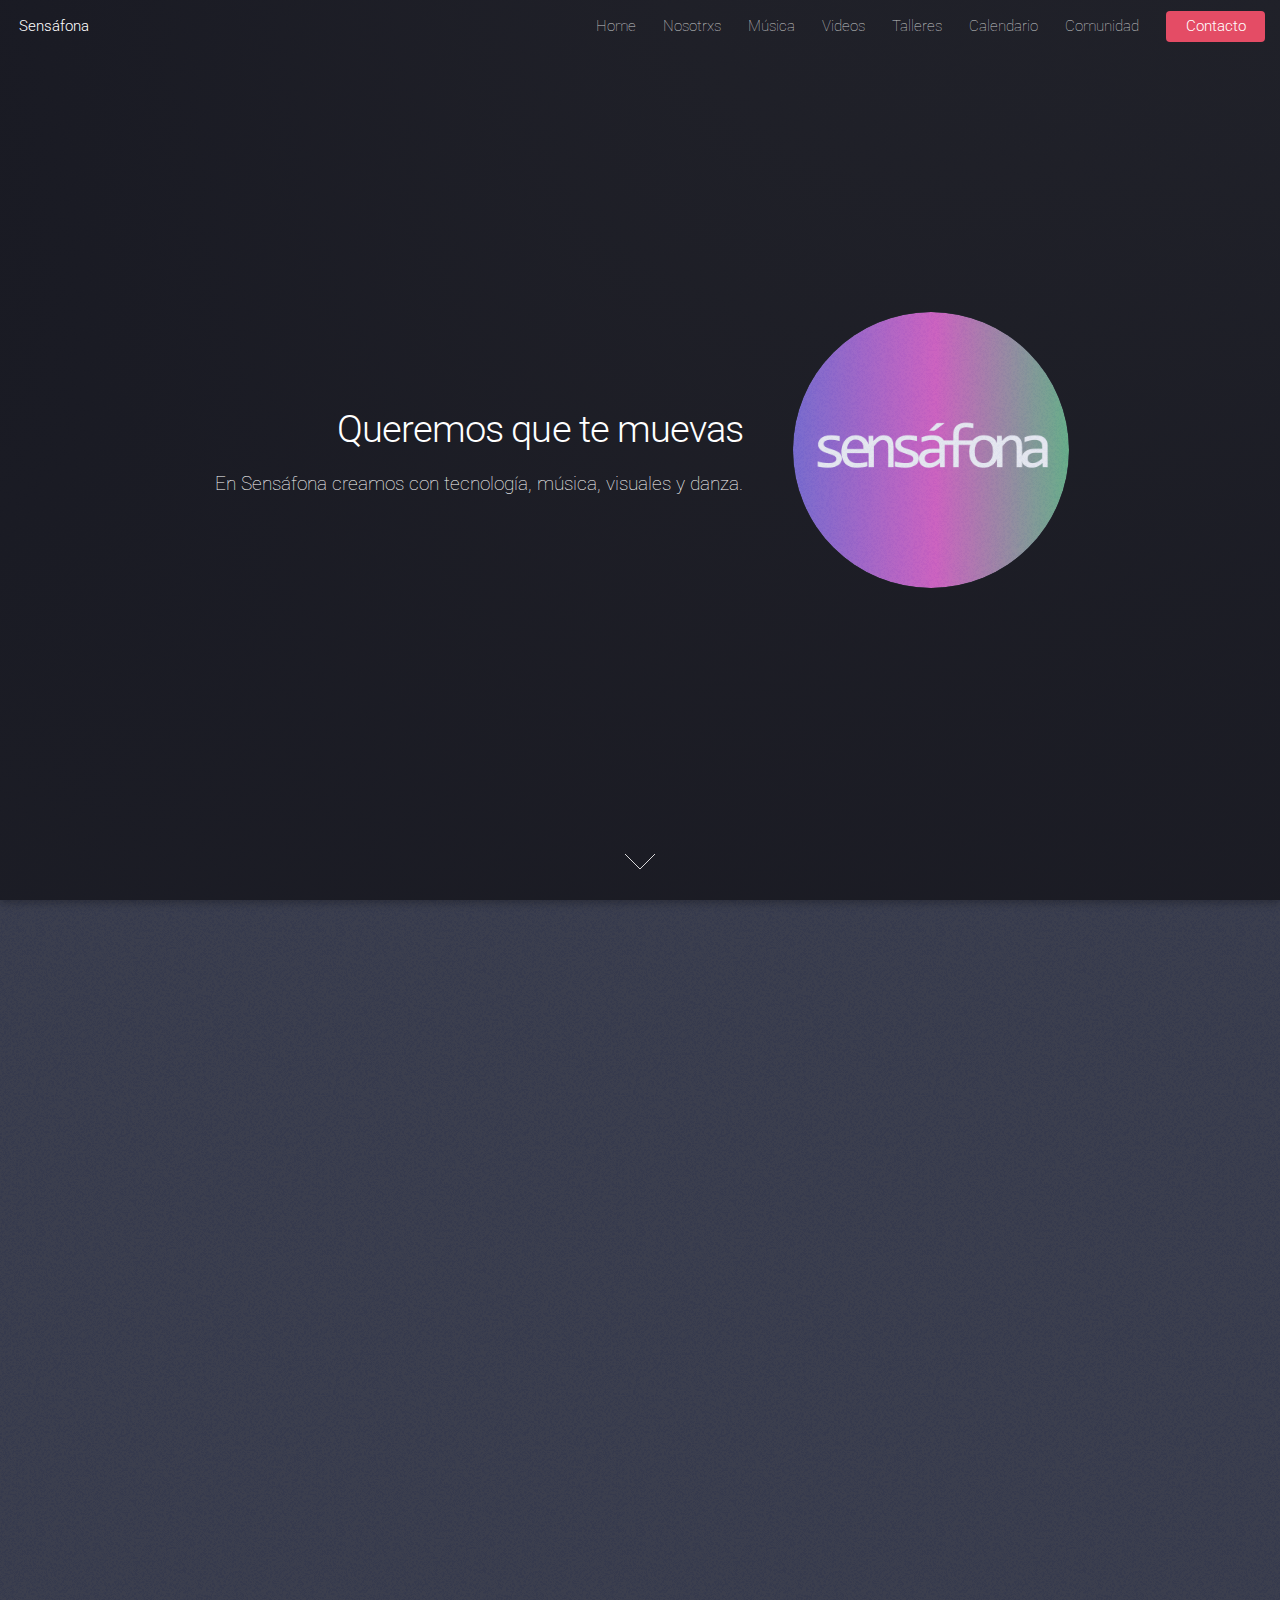
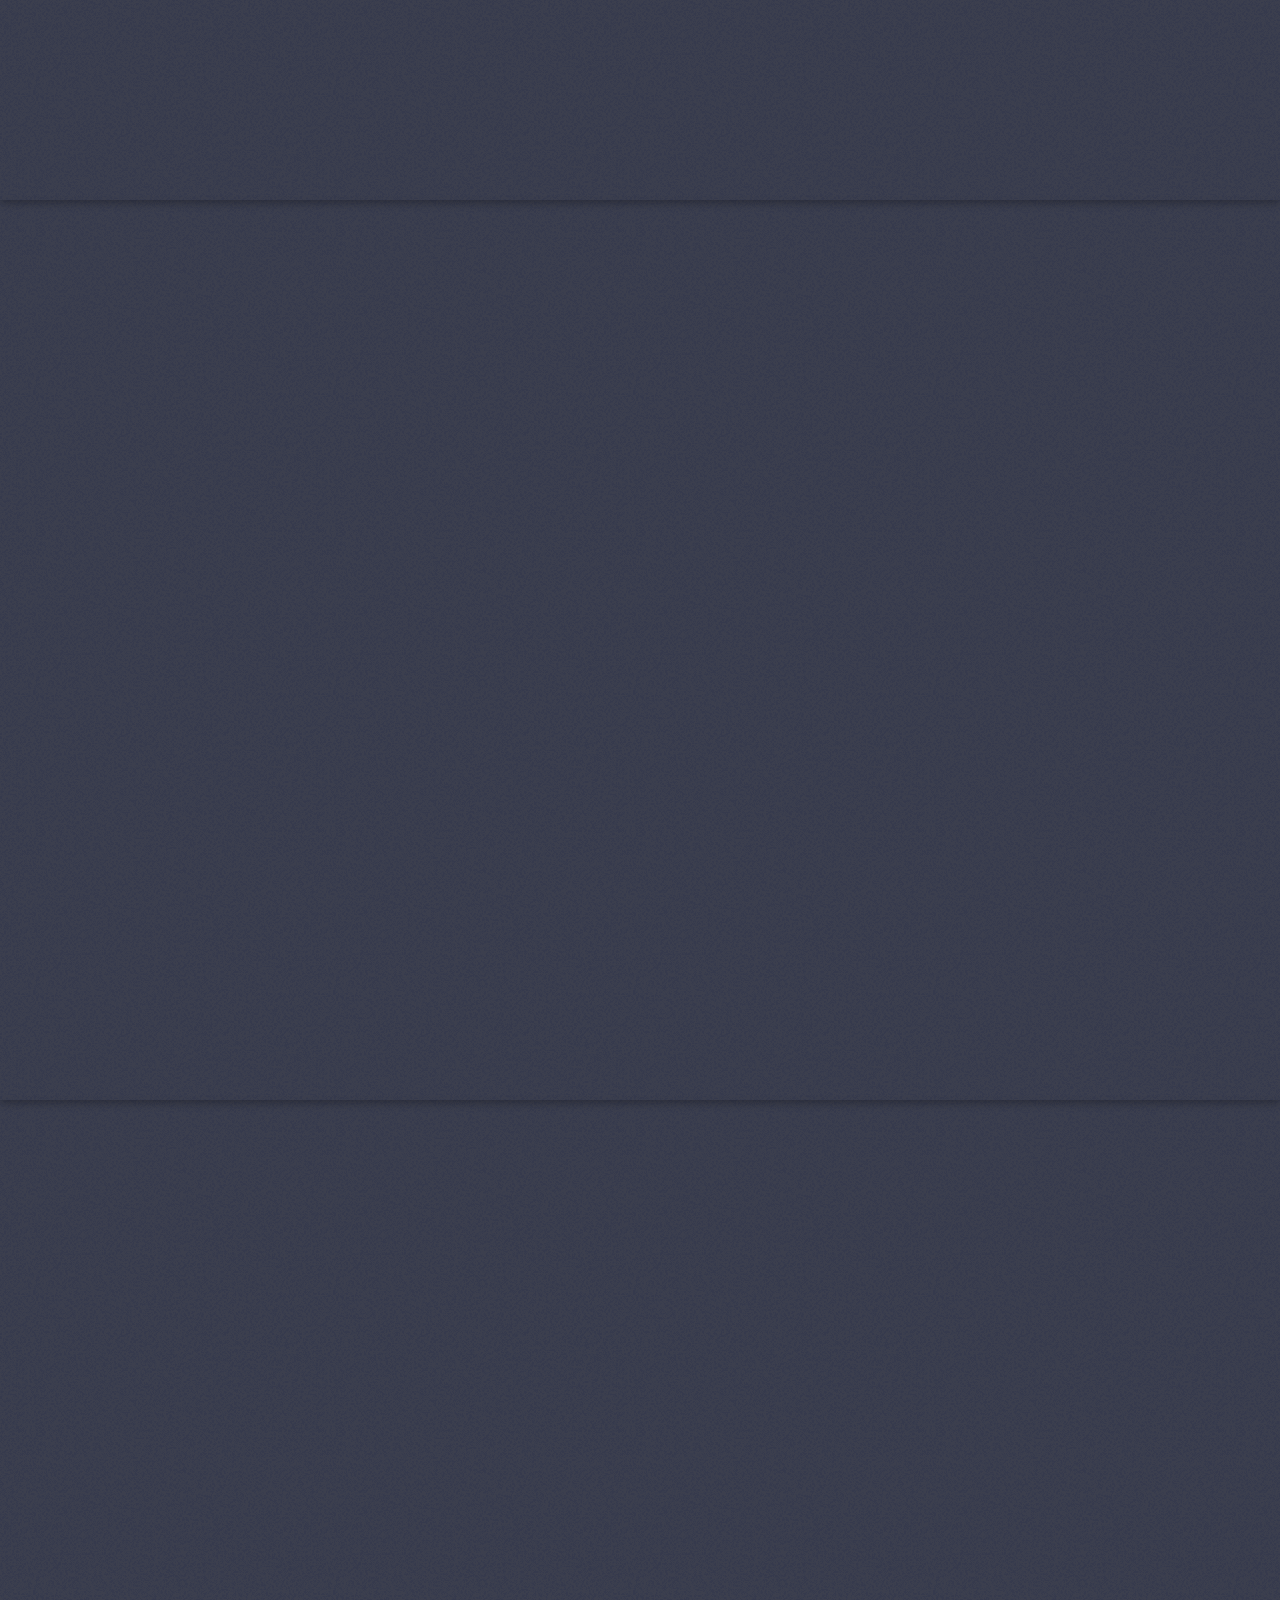
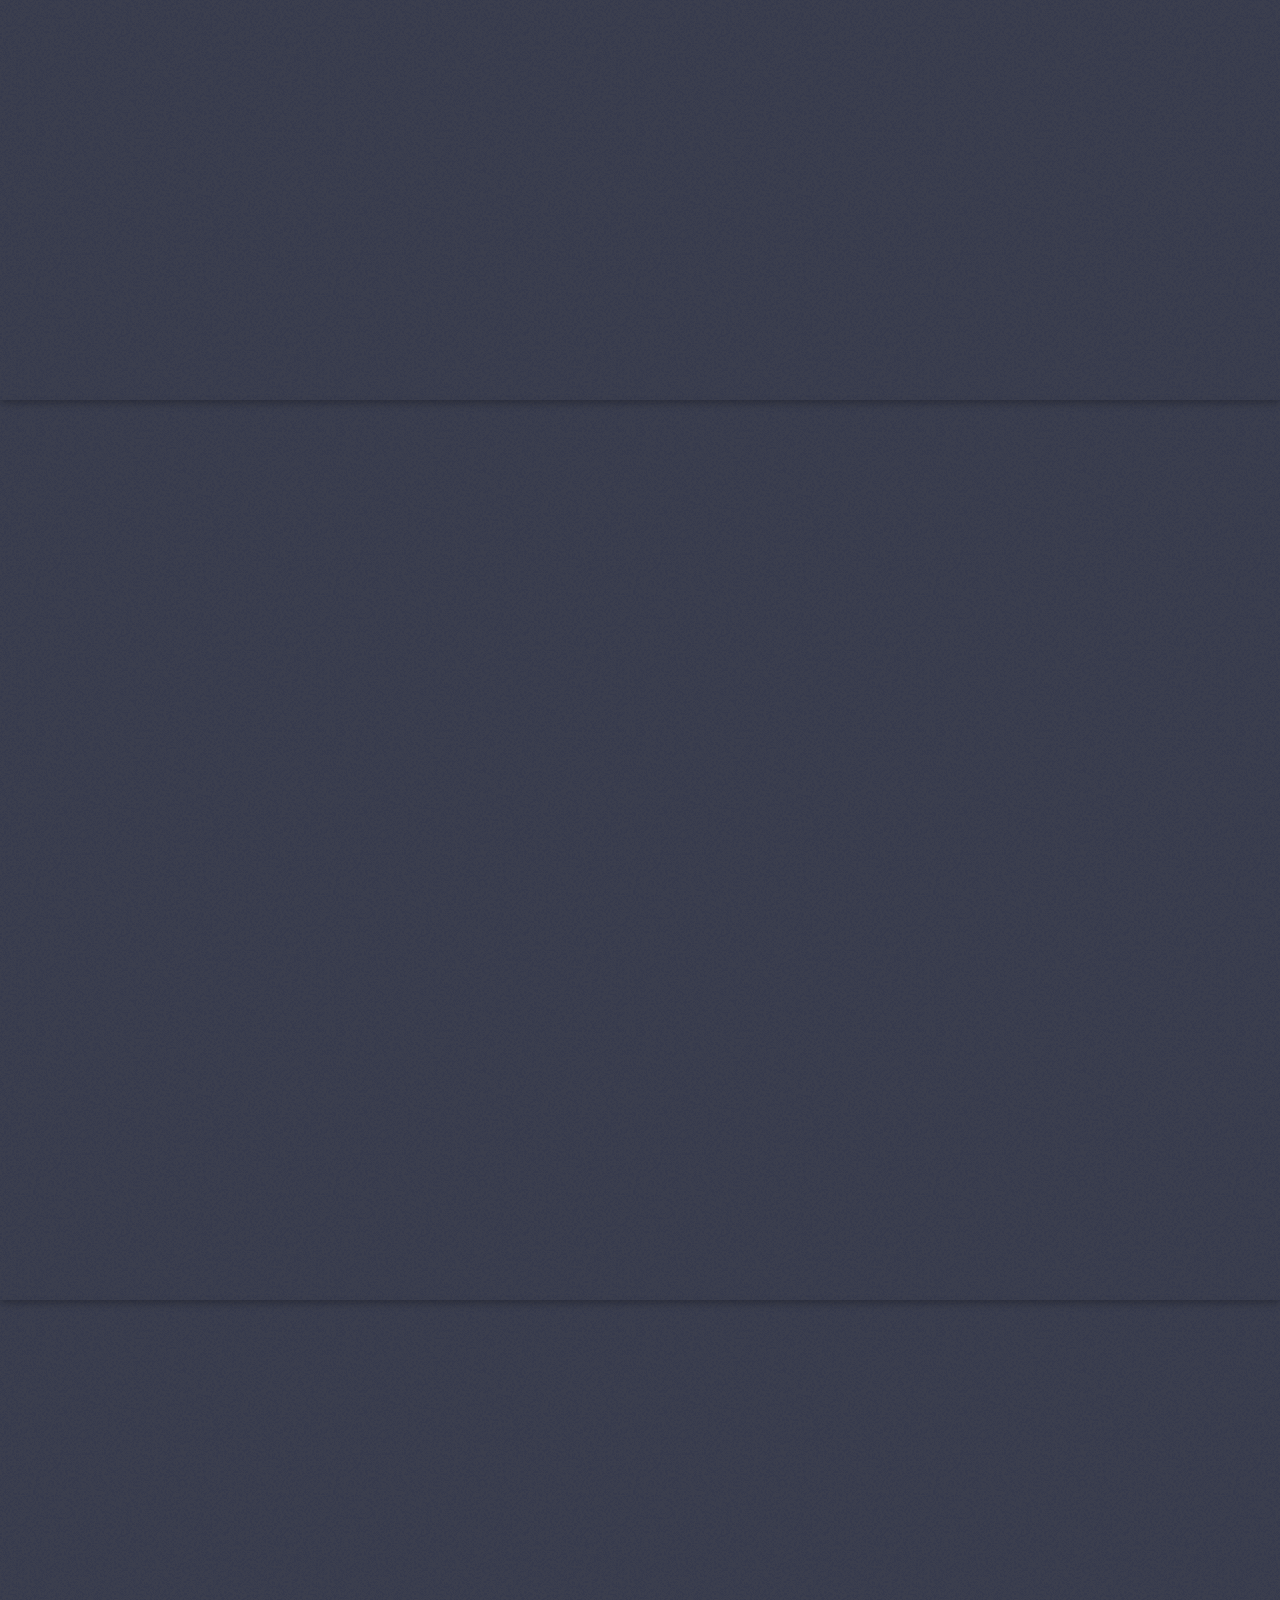
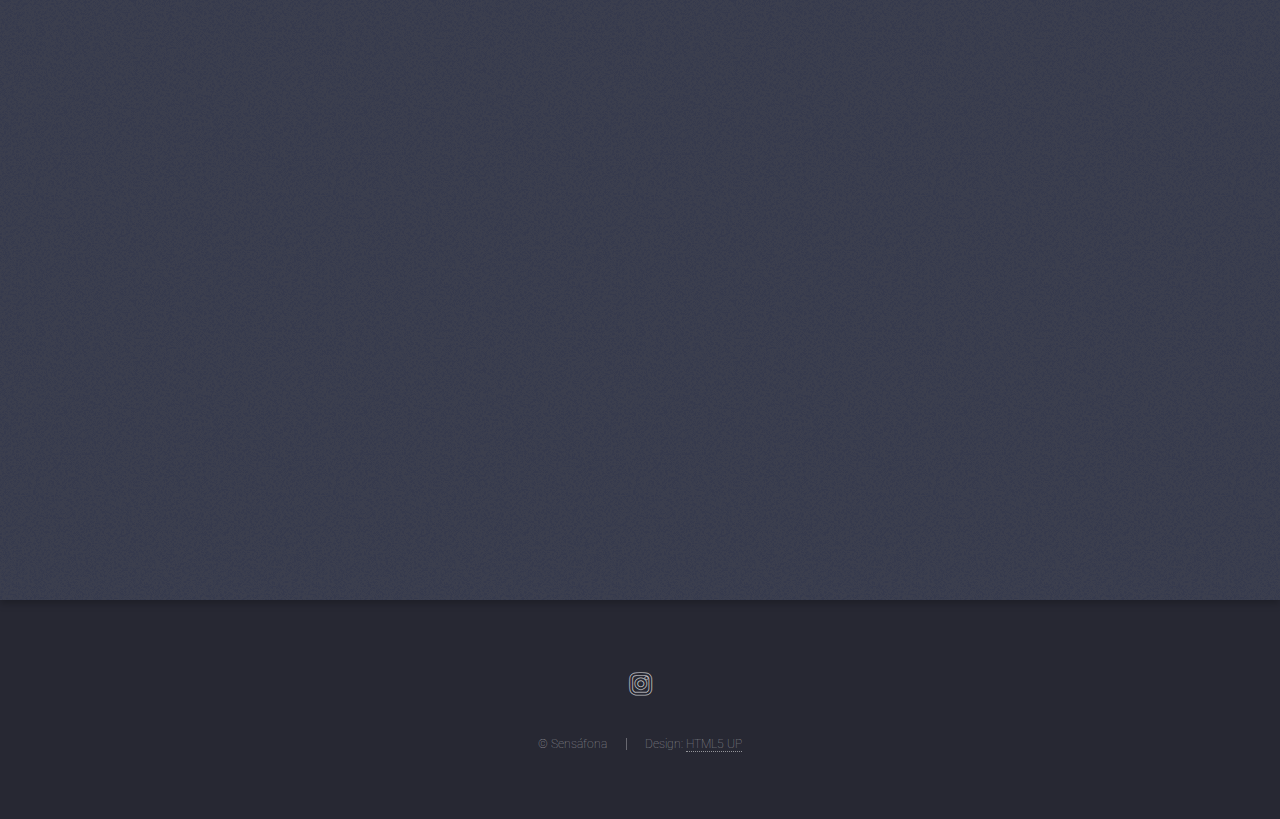
==== commit 2838948b: "nosotrxs" ====
--- a/index.html
+++ b/index.html
@@ -16,34 +16,37 @@
 		<div id="page-wrapper">
 
 			<!-- Header -->
-				<header id="header">
-					<h1 id="logo"><a href="index.html">Sensáfona</a></h1>
-					<nav id="nav">
-						<ul>
-							<li><a href="index.html">Home</a></li>
-							<li>
-								<a href="#">Nosotros</a>
-								<!-- <ul>
-									<li><a href="left-sidebar.html">Left Sidebar</a></li>
-									<li><a href="right-sidebar.html">Right Sidebar</a></li>
-									<li><a href="no-sidebar.html">No Sidebar</a></li>
-									<li>
-										<a href="#">Submenu</a>
-										<ul>
-											<li><a href="#">Option 1</a></li>
-											<li><a href="#">Option 2</a></li>
-											<li><a href="#">Option 3</a></li>
-											<li><a href="#">Option 4</a></li>
-										</ul>
-									</li>
-								</ul> -->
-							</li>
-							<li><a href="videos.html">Videos</a></li>
-							<li><a href="https://livecoders-peru.github.io/">Comunidad</a></li>
-							<li><a href="#" class="button primary">Contacto</a></li>
-						</ul>
-					</nav>
-				</header>
+			<header id="header">
+				<h1 id="logo"><a href="index.html">Sensáfona</a></h1>
+				<nav id="nav">
+					<ul>
+						<li><a href="index.html">Home</a></li>
+						<li>
+							<a href="nosotros.html">Nosotrxs</a>
+							<!-- <ul>
+								<li><a href="left-sidebar.html">Left Sidebar</a></li>
+								<li><a href="right-sidebar.html">Right Sidebar</a></li>
+								<li><a href="no-sidebar.html">No Sidebar</a></li>
+								<li>
+									<a href="#">Submenu</a>
+									<ul>
+										<li><a href="#">Option 1</a></li>
+										<li><a href="#">Option 2</a></li>
+										<li><a href="#">Option 3</a></li>
+										<li><a href="#">Option 4</a></li>
+									</ul>
+								</li>
+							</ul> -->
+						</li>
+						<li><a href="musica.html">Música</a></li>
+						<li><a href="videos.html">Videos</a></li>
+						<li><a href="talleres.html">Talleres</a></li>
+						<li><a href="calendario.html">Calendario</a></li>
+						<li><a href="https://livecoders-peru.github.io/">Comunidad</a></li>
+						<li><a href="contacto.html" class="button primary">Contacto</a></li>
+					</ul>
+				</nav>
+			</header>
 
 			<!-- Banner -->
 				<section id="banner">
@@ -105,7 +108,7 @@
 						<p>Todas utilizan instrumentos "reales" y lenguajes de programación. <br><br>
 							Hemos participado en un álbum compilatorio, y tenemos piezas cortas con las que acompañamos nuestras publicaciones en redes sociales.</p>
 						<ul class="actions">
-							<li><a href="#" class="button">Música</a></li>
+							<li><a href="musica.html" class="button">Música</a></li>
 						</ul>
 					</div>
 					<a href="#three" class="goto-next scrolly">Next</a>
@@ -121,7 +124,7 @@
 						</header>
 						<p>Además, somos gestores de conciertos y eventos. <br><br> Mira los videos de nuestras presentaciones pasadas y únete a la fiesta. </p>		
 						<ul class="actions">
-							<li><a href="#" class="button">Talleres</a></li>
+							<li><a href="videos.html" class="button">Videos</a></li>
 						</ul>
 					</div>
 					<a href="#four" class="goto-next scrolly">Next</a>
@@ -141,7 +144,7 @@
 							No se requiere experiencia ni conocimientos previos. </p>
 						
 						<ul class="actions">
-							<li><a href="#" class="button">Videos</a></li>
+							<li><a href="talleres.html" class="button">Talleres</a></li>
 						</ul>
 					</div>
 					<a href="#three" class="goto-next scrolly">Next</a>
@@ -157,7 +160,7 @@
 					</header>
 					<p>Te mantendremos al tanto de próximas convocatorias, eventos y talleres.
 					<ul class="actions">
-						<li><a href="#" class="button">Calendario</a></li>
+						<li><a href="calendario.html" class="button">Calendario</a></li>
 					</ul>
 				</div>
 				<a href="#four" class="goto-next scrolly">Next</a>
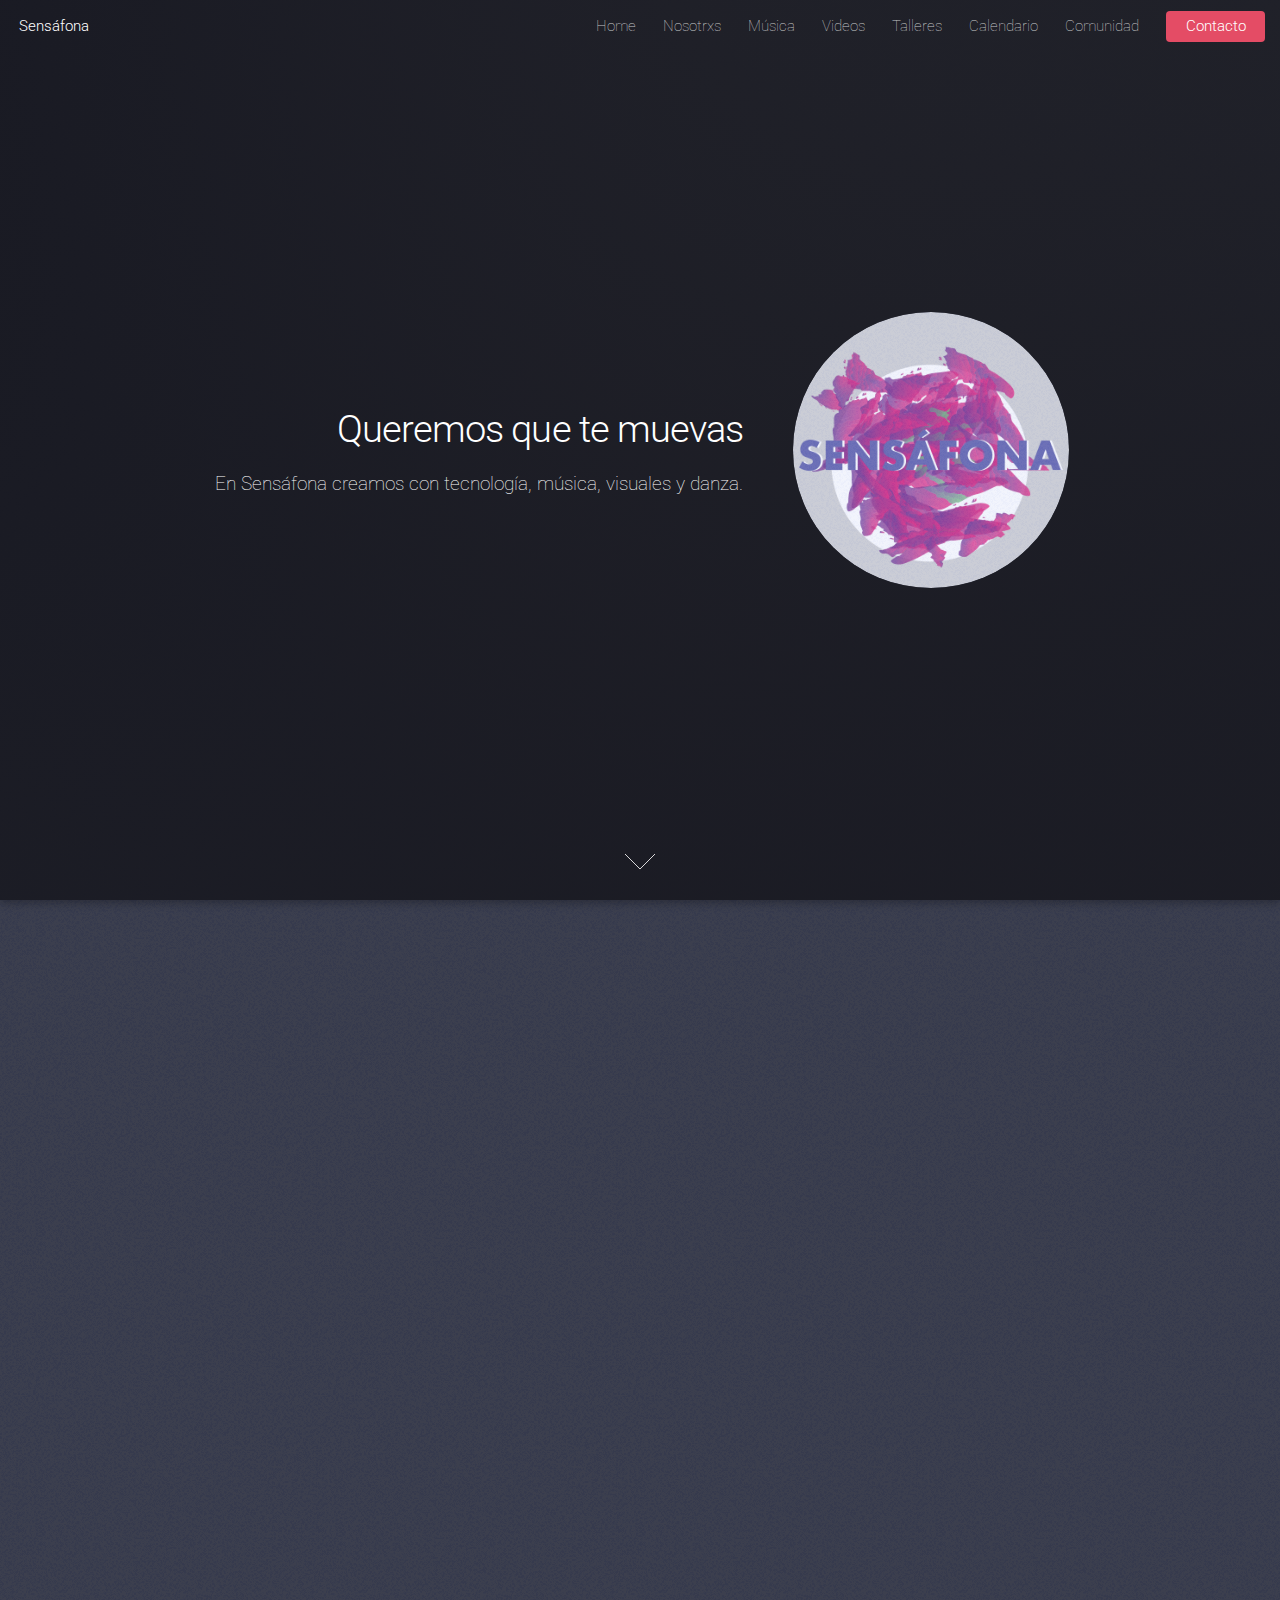
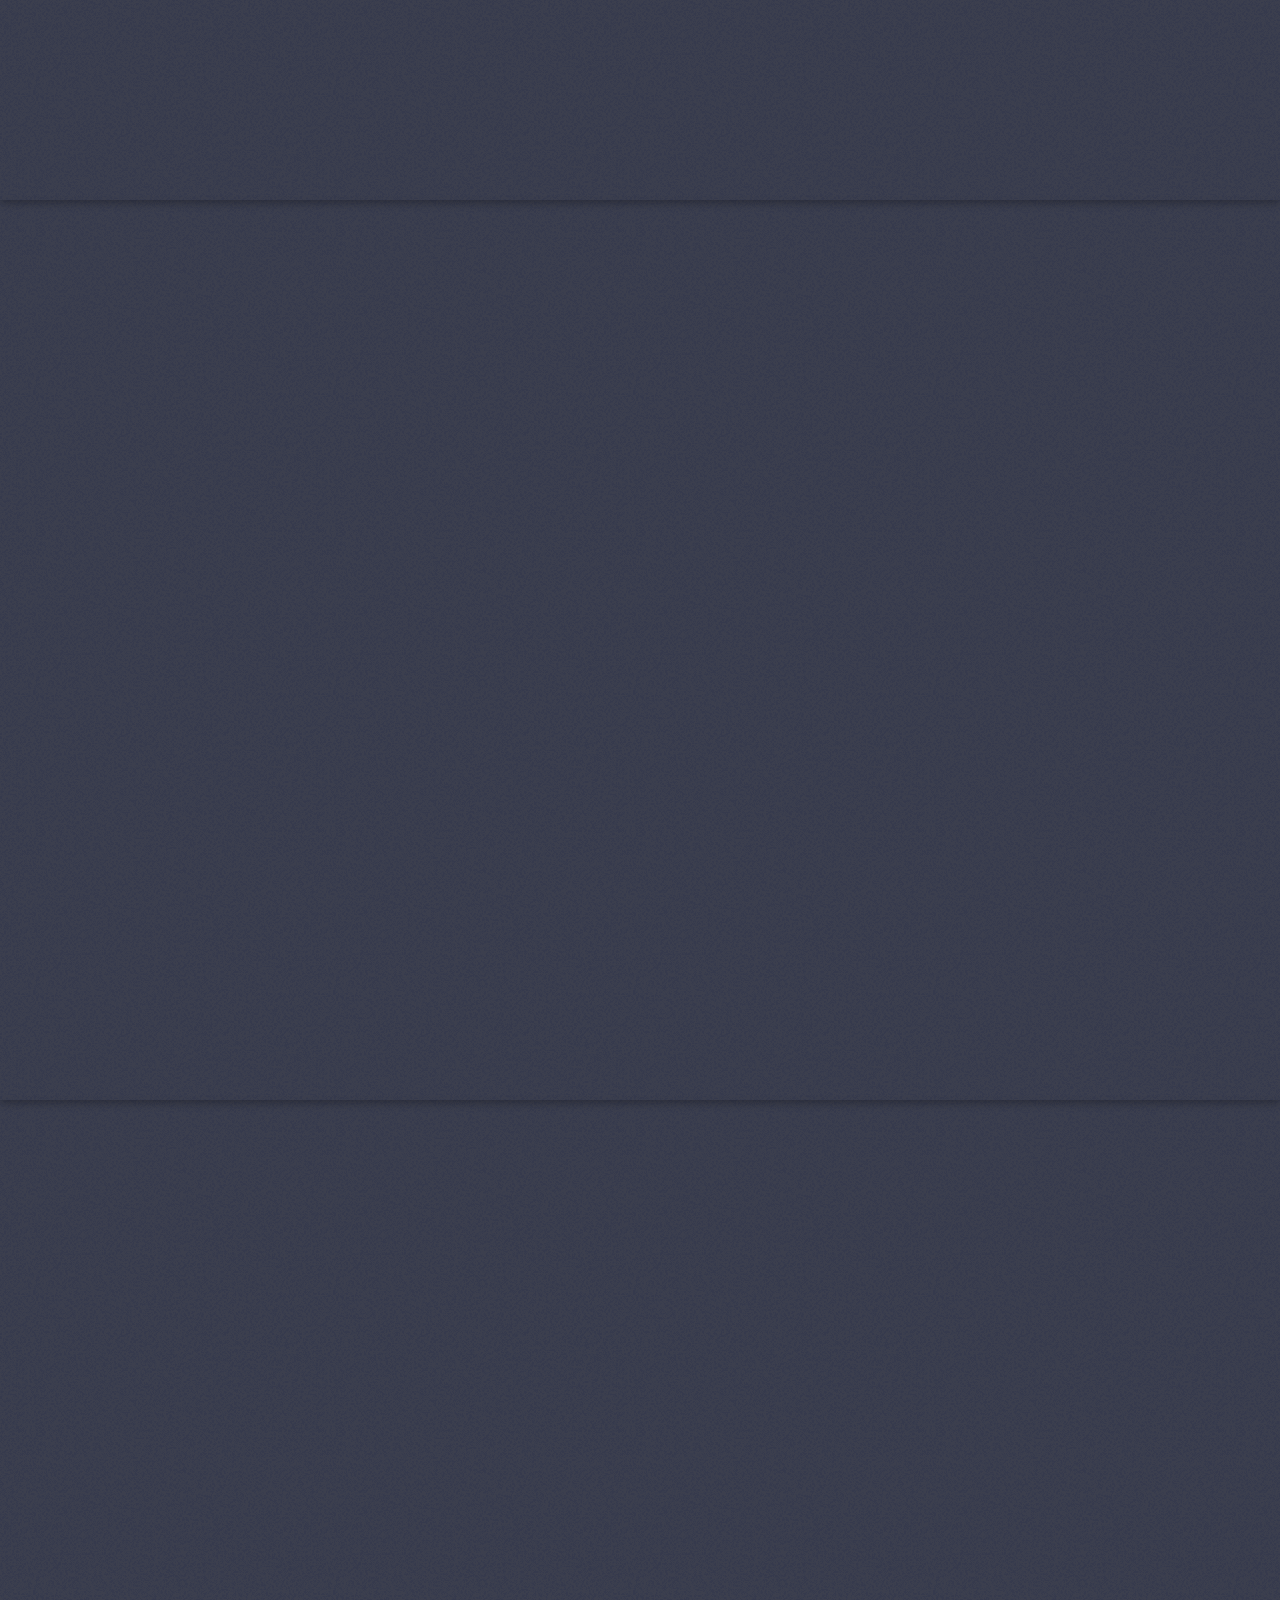
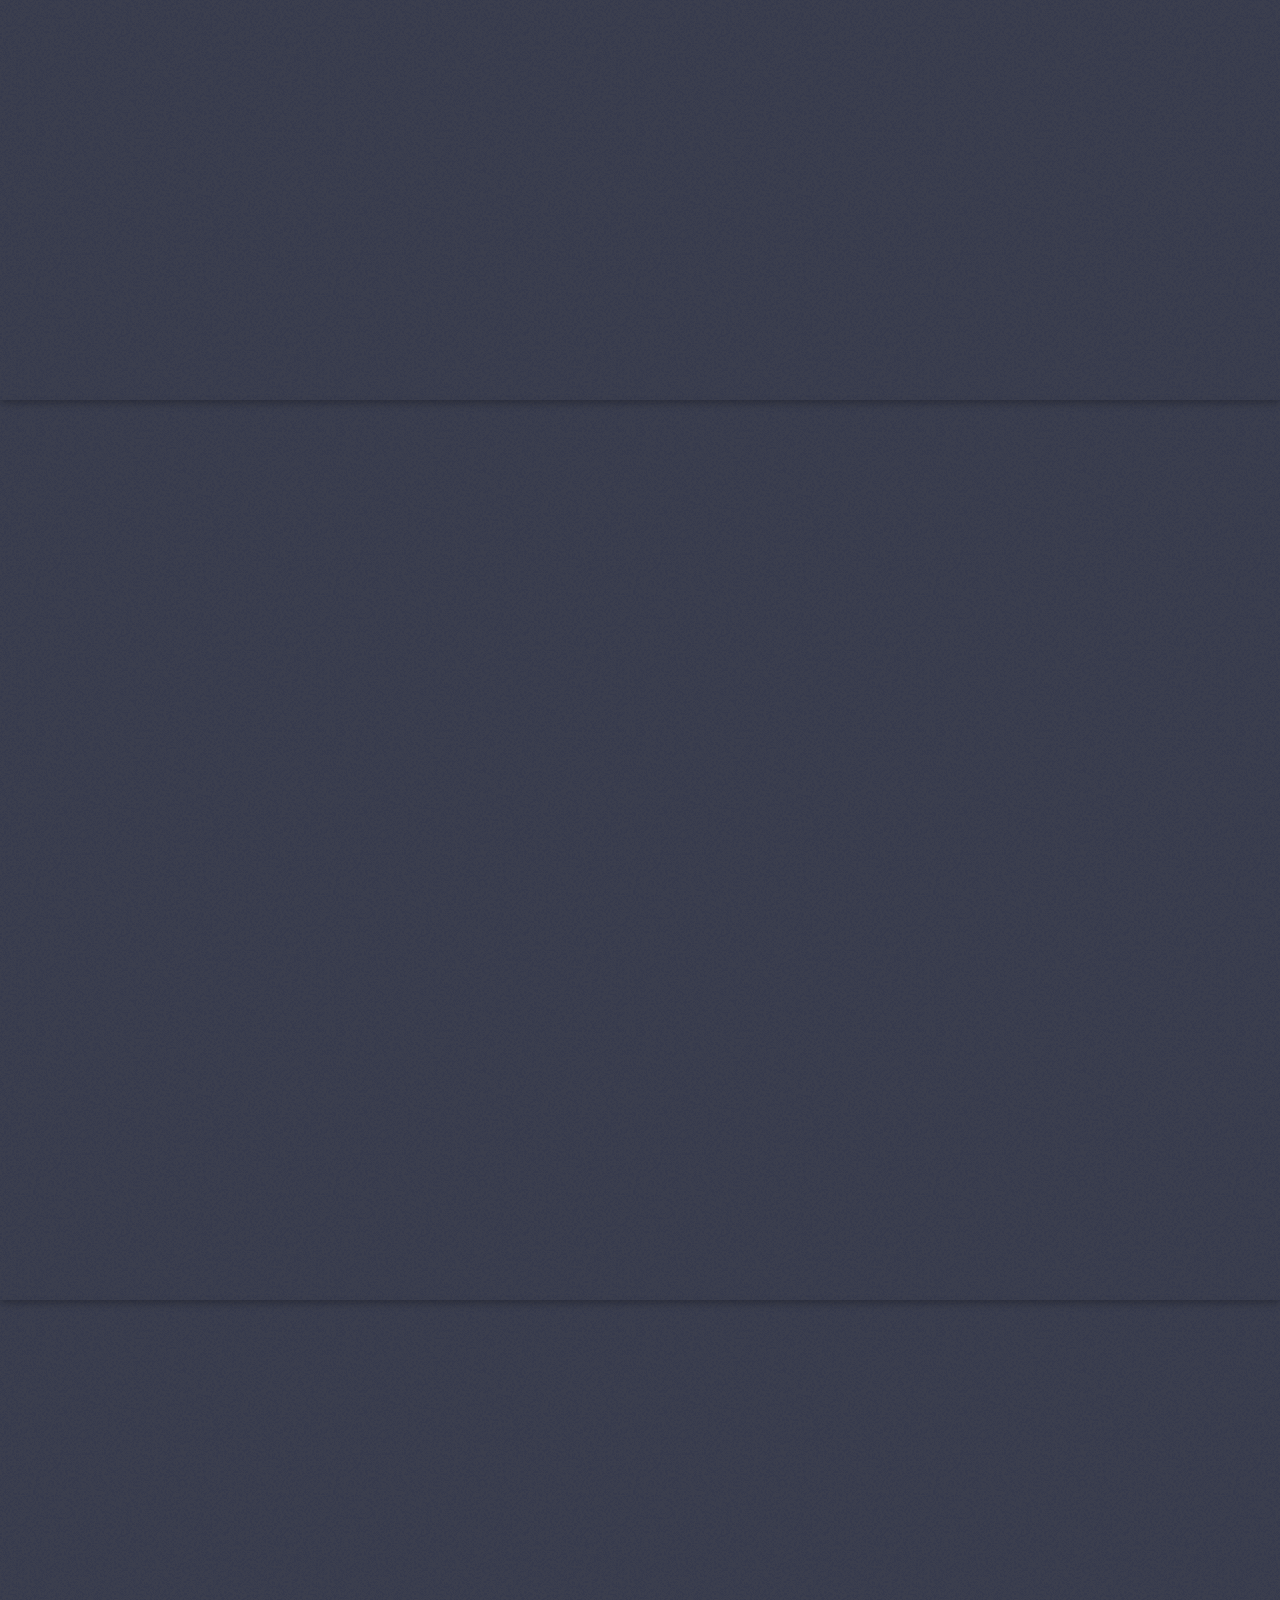
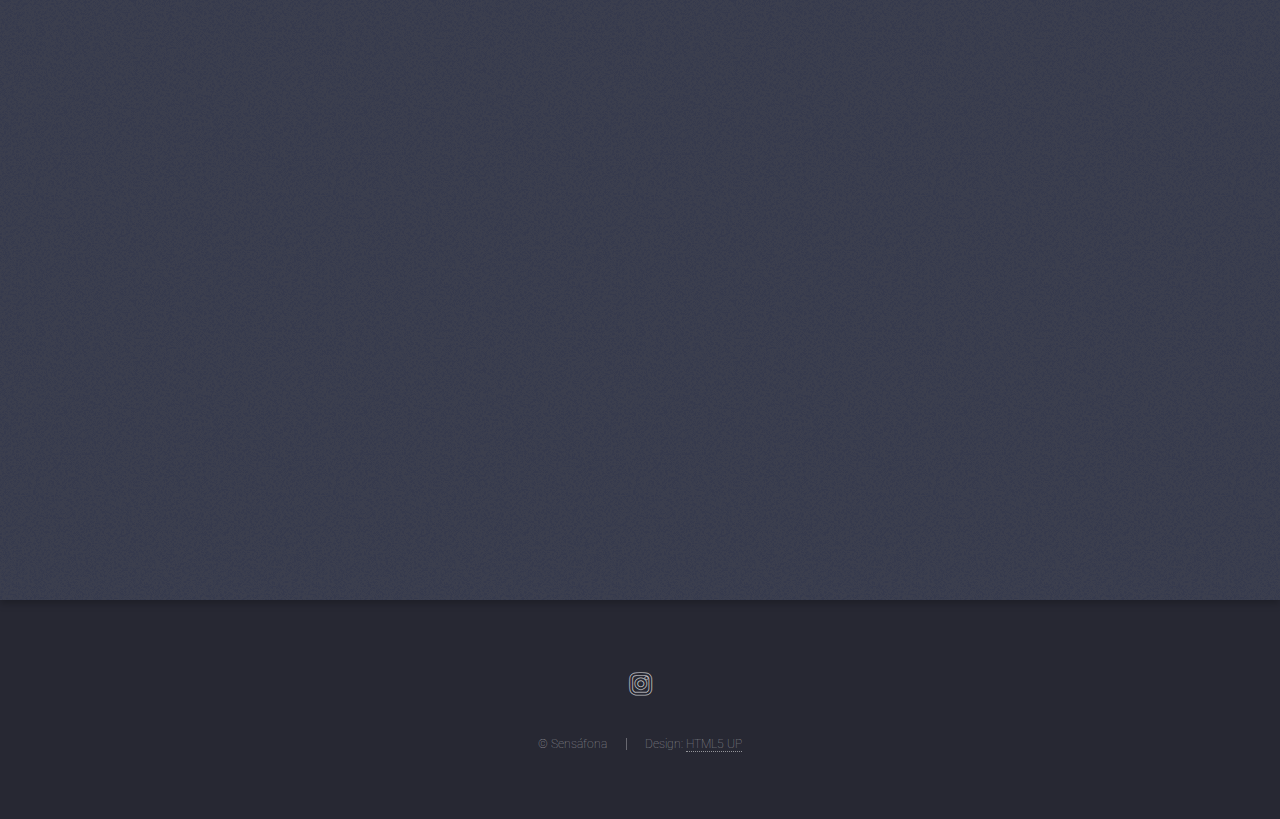
==== commit 5bffc35d: "nuevo logo" ====
--- a/index.html
+++ b/index.html
@@ -55,7 +55,7 @@
 							<h2>Queremos que te muevas</h2>
 							<p>En Sensáfona creamos con tecnología, música, visuales y danza.</p>
 						</header>
-						<span class="image"><img src="images/pic01.png" alt="" /></span>
+						<span class="image"><img src="images/logo (1).png" alt="" /></span>
 					</div>
 					<a href="#one" class="goto-next scrolly">Next</a>
 				</section>
